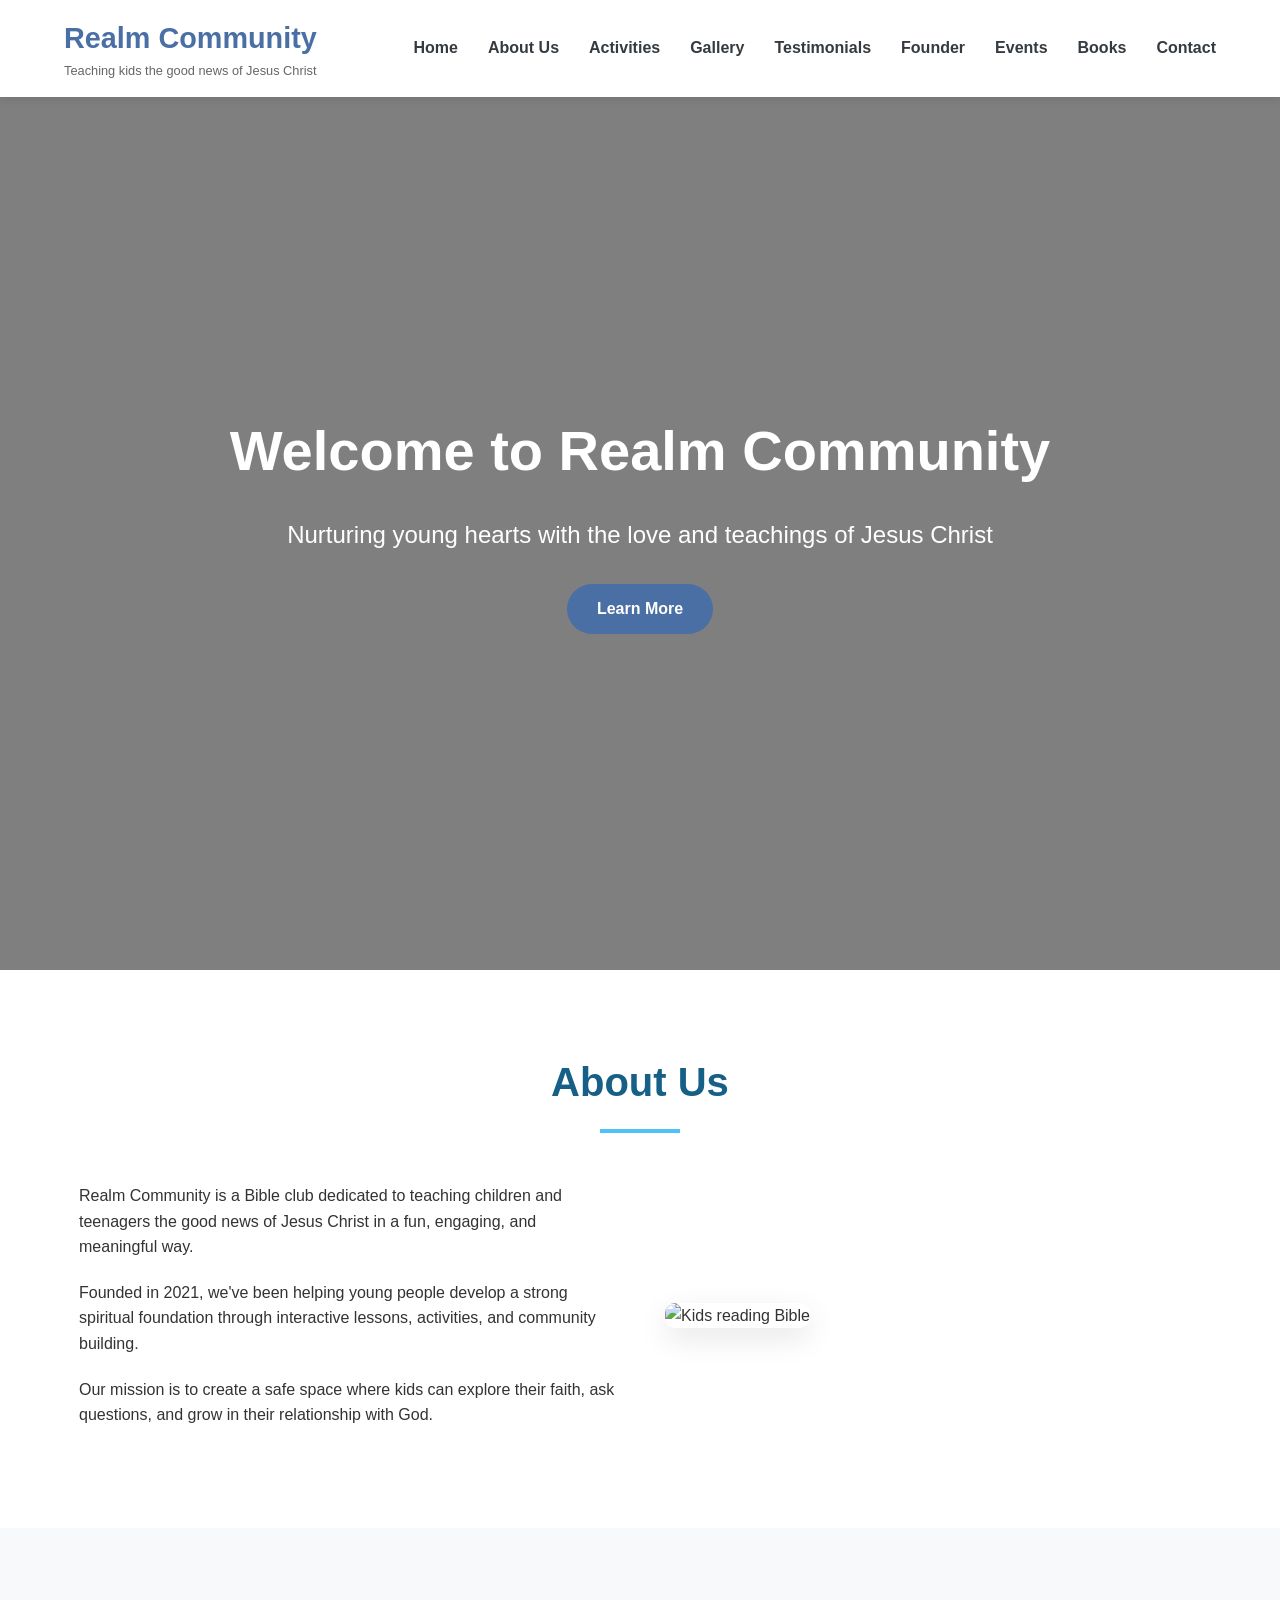
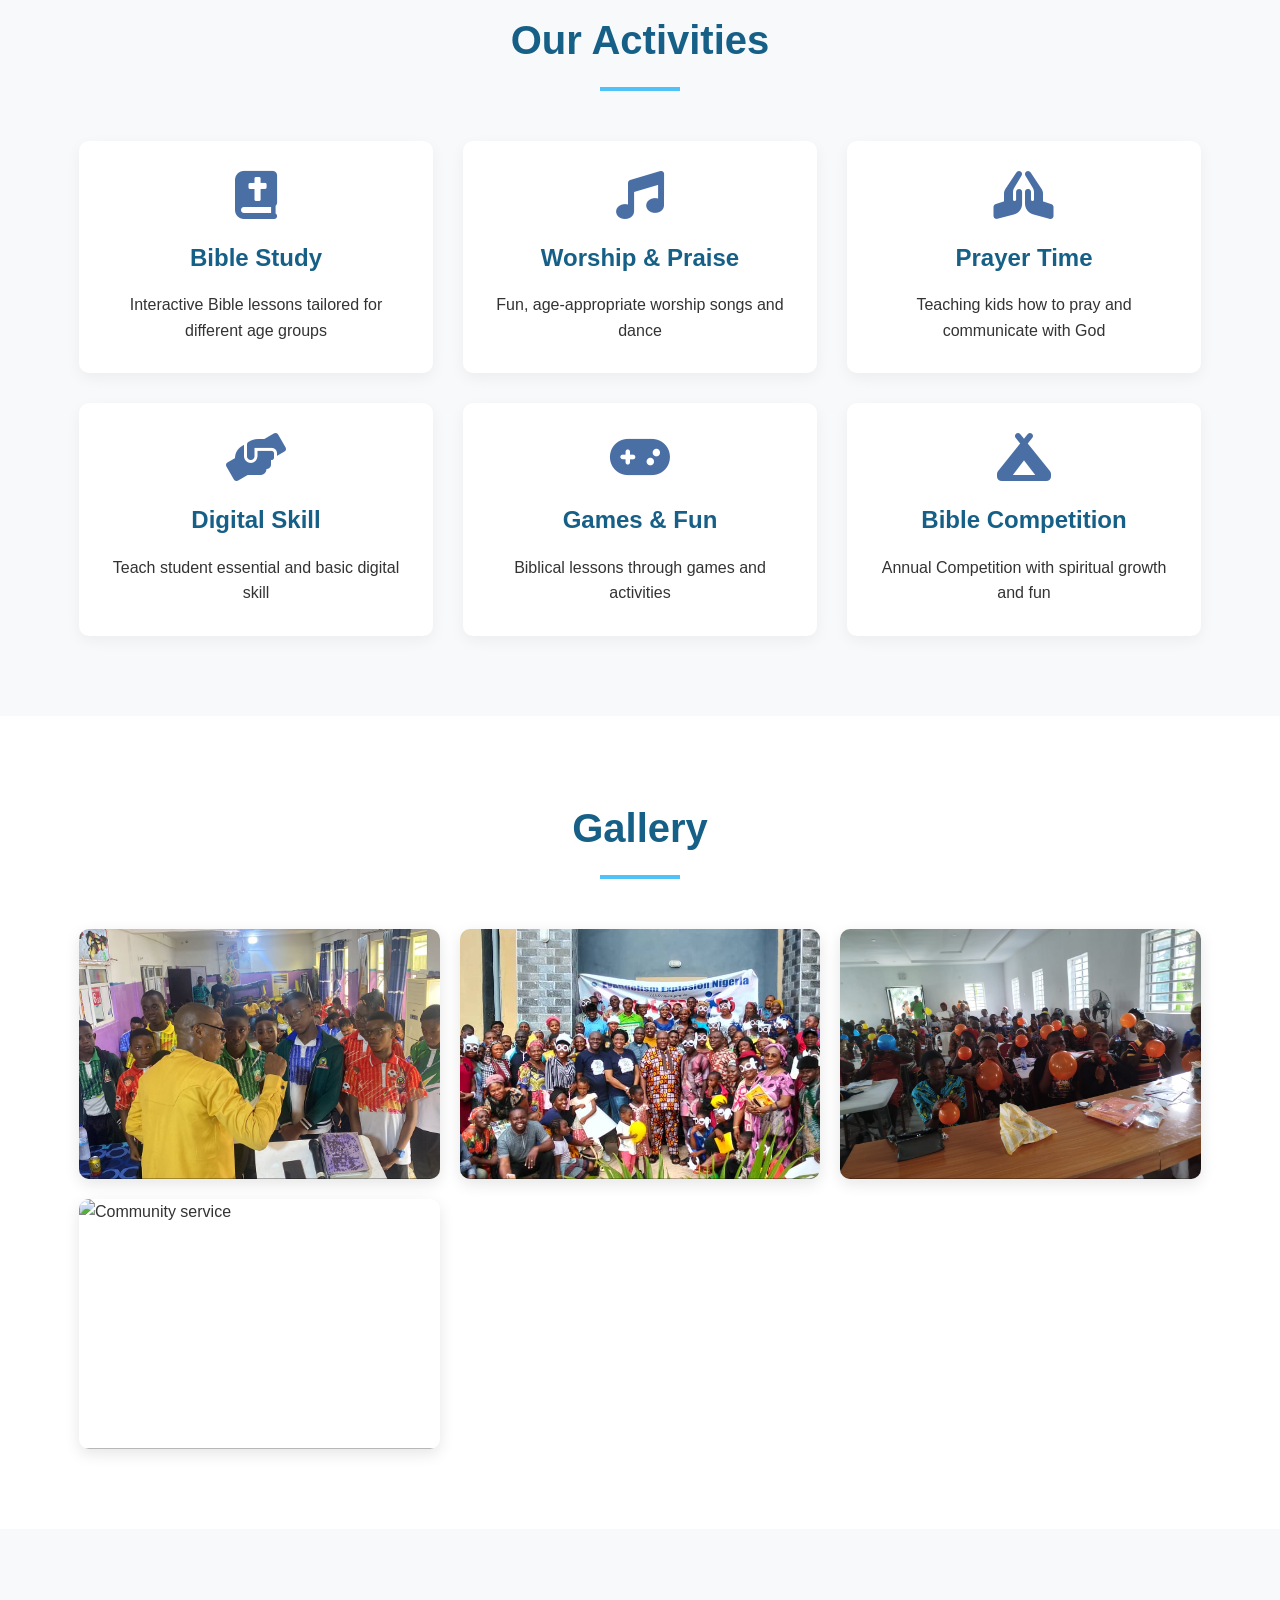
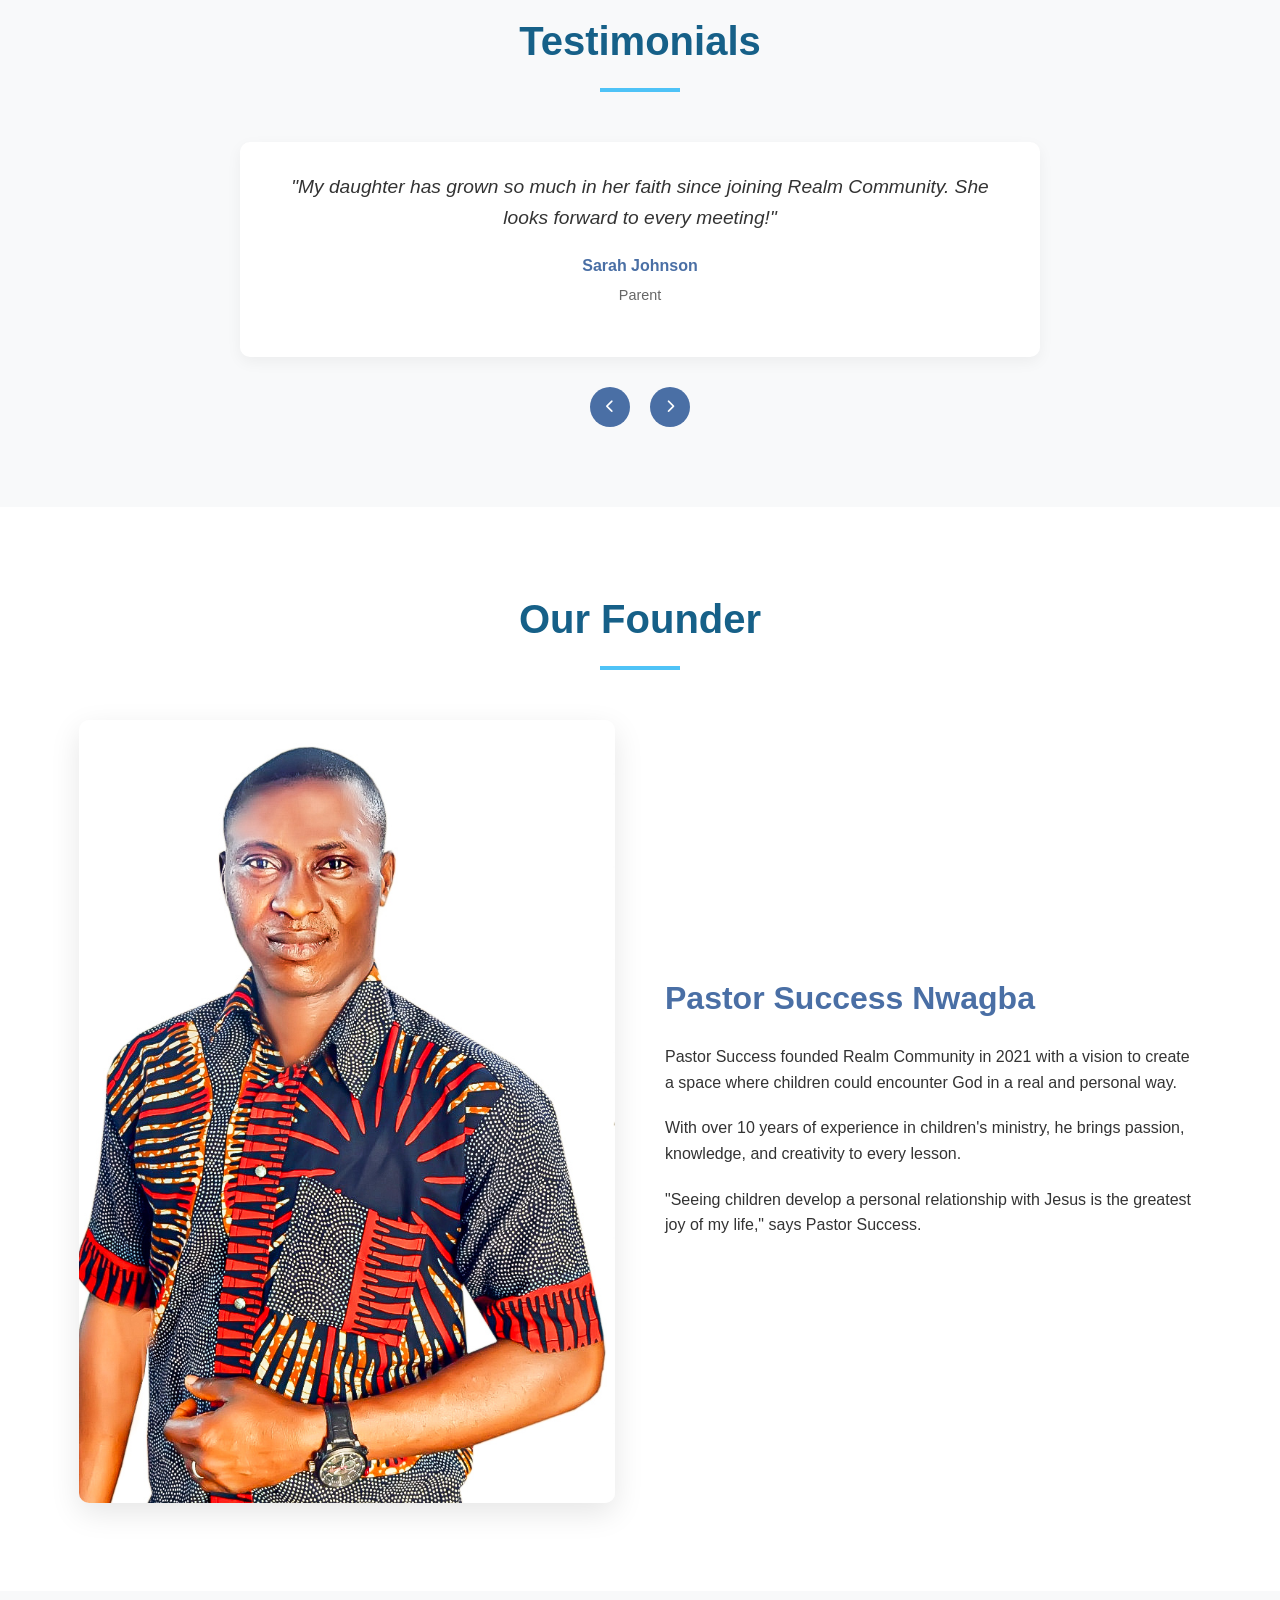
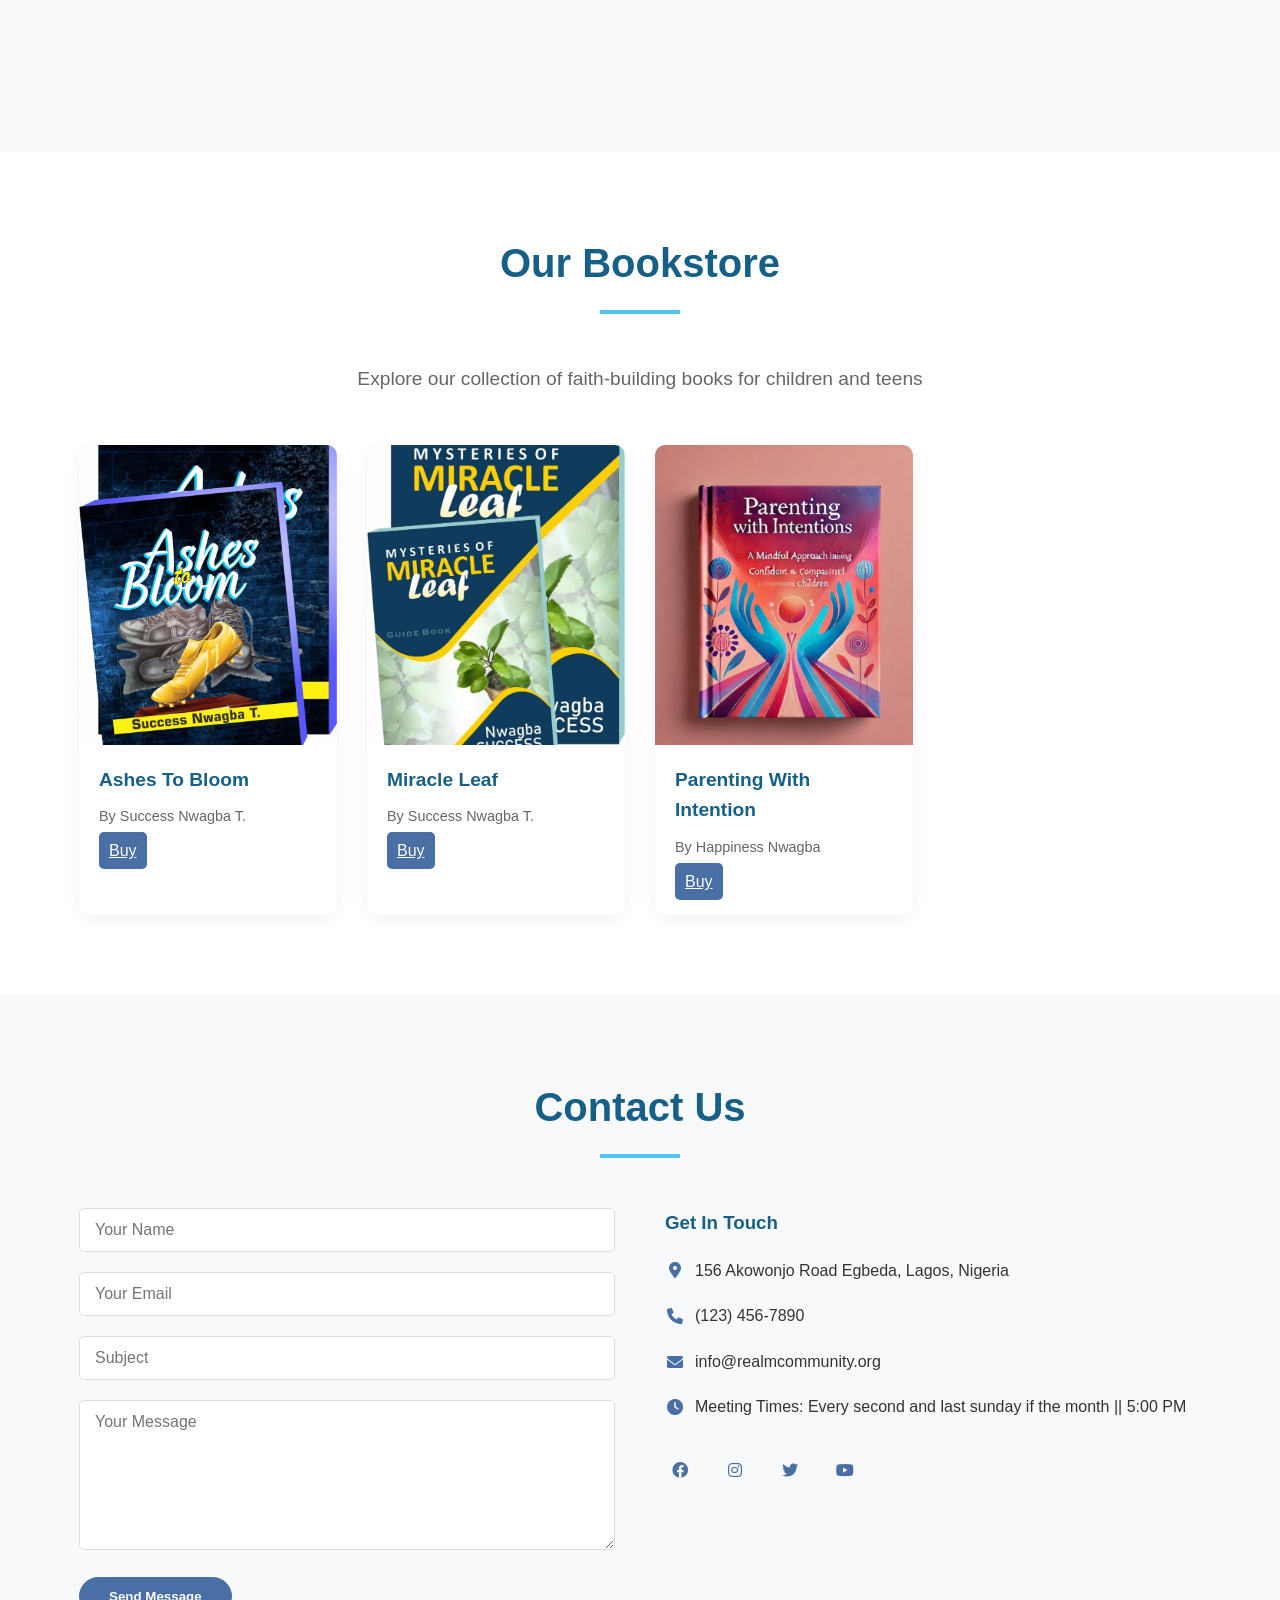
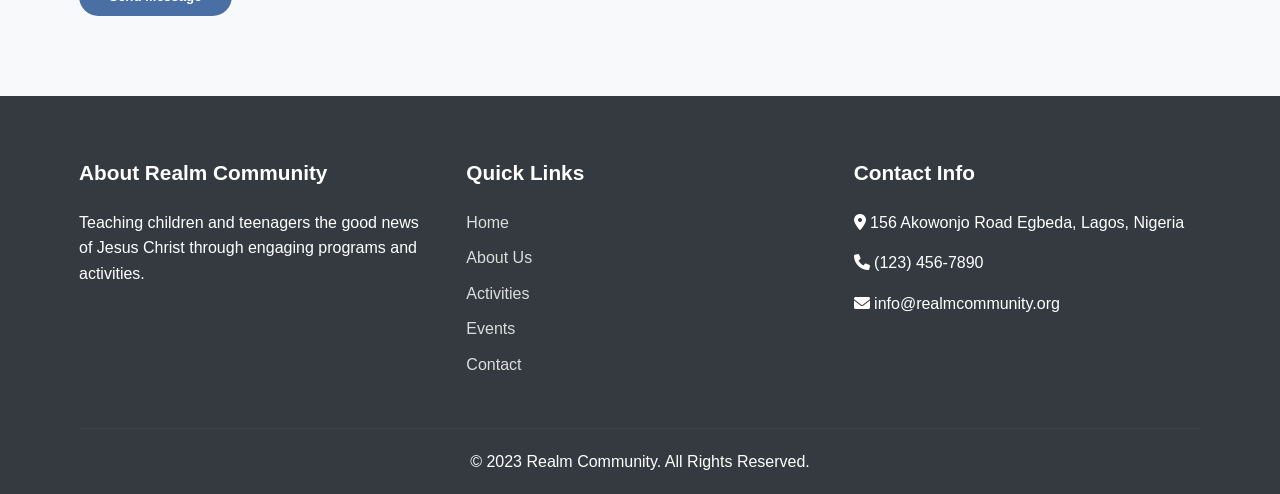
==== index.html @ 94ce96cc "Add files via upload" ====
<!DOCTYPE html>
<html lang="en">
<head>
    <meta charset="UTF-8">
    <meta name="viewport" content="width=device-width, initial-scale=1.0">
    <title>Realm Community - Bible Club for Kids & Teens</title>
    <link rel="stylesheet" href="https://cdnjs.cloudflare.com/ajax/libs/font-awesome/6.0.0-beta3/css/all.min.css">
    <link rel="stylesheet" href="styles.css">
    <link rel="stylesheet" href="https://cdn.jsdelivr.net/npm/flatpickr/dist/flatpickr.min.css">
</head>
<body>
    <!-- Header/Navigation -->
    <header>
        <div class="container">
            <div class="logo">
                <h1>Realm Community</h1>
                <p>Teaching kids the good news of Jesus Christ</p>
            </div>
            <nav>
                <ul>
                    <li><a href="#home">Home</a></li>
                    <li><a href="#about">About Us</a></li>
                    <li><a href="#activities">Activities</a></li>
                    <li><a href="#gallery">Gallery</a></li>
                    <li><a href="#testimonials">Testimonials</a></li>
                    <li><a href="#founder">Founder</a></li>
                    <li><a href="#events">Events</a></li>
                    <li><a href="#books">Books</a></li>
                    <li><a href="#contact">Contact</a></li>
                    <!--<li><a href="#" id="cart-icon"><i class="fas fa-shopping-cart"></i> <span id="cart-count">0</span></a></li>-->
                </ul>
            </nav>
            <div class="mobile-menu">
                <i class="fas fa-bars"></i>
            </div>
        </div>
    </header>

    <!-- Hero Section -->
    <section id="home" class="hero">
        <div class="hero-content">
            <h1>Welcome to Realm Community</h1>
            <p>Nurturing young hearts with the love and teachings of Jesus Christ</p>
            <a href="#about" class="btn">Learn More</a>
        </div>
    </section>

    <!-- About Us Section -->
    <section id="about" class="section">
        <div class="container">
            <h2>About Us</h2>
            <div class="about-content">
                <div class="about-text">
                    <p>Realm Community is a Bible club dedicated to teaching children and teenagers the good news of Jesus Christ in a fun, engaging, and meaningful way.</p>
                    <p>Founded in 2021, we've been helping young people develop a strong spiritual foundation through interactive lessons, activities, and community building.</p>
                    <p>Our mission is to create a safe space where kids can explore their faith, ask questions, and grow in their relationship with God.</p>
                </div>
                <div class="about-image">
                    <img src="https://images.unsplash.com/photo-1588072432836-e10032774350?ixlib=rb-1.2.1&auto=format&fit=crop&w=500&q=80" alt="Kids reading Bible">
                </div>
            </div>
        </div>
    </section>

    <!-- Activities Section -->
    <section id="activities" class="section bg-light">
        <div class="container">
            <h2>Our Activities</h2>
            <div class="activities-grid">
                <div class="activity-card">
                    <i class="fas fa-book-bible"></i>
                    <h3>Bible Study</h3>
                    <p>Interactive Bible lessons tailored for different age groups</p>
                </div>
                <div class="activity-card">
                    <i class="fas fa-music"></i>
                    <h3>Worship & Praise</h3>
                    <p>Fun, age-appropriate worship songs and dance</p>
                </div>
                <div class="activity-card">
                    <i class="fas fa-praying-hands"></i>
                    <h3>Prayer Time</h3>
                    <p>Teaching kids how to pray and communicate with God</p>
                </div>
                <div class="activity-card">
                    <i class="fas fa-hands-helping"></i>
                    <h3>Digital Skill</h3>
                    <p>Teach student essential and basic digital skill</p>
                </div>
                <div class="activity-card">
                    <i class="fas fa-gamepad"></i>
                    <h3>Games & Fun</h3>
                    <p>Biblical lessons through games and activities</p>
                </div>
                <div class="activity-card">
                    <i class="fas fa-campground"></i>
                    <h3>Bible Competition</h3>
                    <p>Annual Competition with spiritual growth and fun</p>
                </div>
            </div>
        </div>
    </section>

    <!-- Gallery Section -->
    <section id="gallery" class="section">
        <div class="container">
            <h2>Gallery</h2>
            <div class="gallery-grid">
                <div class="gallery-item">
                    <img src="inpic2.jpg" alt="Bible study session">
                    <div class="gallery-caption">Bible Study Session</div>
                </div>
                <div class="gallery-item">
                    <img src="outpic7.jpg" alt="Kids worship">
                    <div class="gallery-caption">Children Outreach</div>
                </div>
                <div class="gallery-item">
                    <img src="inpic5.jpg" alt="Prayer circle">
                    <div class="gallery-caption">Fun Gospel Illustration</div>
                </div>
                <div class="gallery-item">
                    <img src="fun glass2.jpg" alt="Community service">
                    <div class="gallery-caption">Art and Craft</div>
                </div>
              <!--  <div class="gallery-item">
                    <img src="https://images.unsplash.com/photo-1542623024-a797a755b8d0?ixlib=rb-1.2.1&auto=format&fit=crop&w=500&q=80" alt="Summer camp">
                    <div class="gallery-caption">Summer Camp</div>
                </div>
                <div class="gallery-item">
                    <img src="https://images.unsplash.com/photo-1549060279-7e168fcee0c2?ixlib=rb-1.2.1&auto=format&fit=crop&w=500&q=80" alt="Fun activities">
                    <div class="gallery-caption">Fun Activities</div>
                </div> -->
            </div>
        </div>
    </section>

    <!-- Testimonials Section -->
    <section id="testimonials" class="section bg-light">
        <div class="container">
            <h2>Testimonials</h2>
            <div class="testimonials-slider">
                <div class="testimonial active">
                    <p>"My daughter has grown so much in her faith since joining Realm Community. She looks forward to every meeting!"</p>
                    <div class="testimonial-author">
                        <h4>Sarah Johnson</h4>
                        <p>Parent</p>
                    </div>
                </div>
                <div class="testimonial">
                    <p>"I love coming to Realm because I learn about Jesus in a fun way and have made great friends."</p>
                    <div class="testimonial-author">
                        <h4>Michael, 10</h4>
                        <p>Club Member</p>
                    </div>
                </div>
                <div class="testimonial">
                    <p>"The transformation in my son's behavior and attitude since joining has been remarkable. Thank you!"</p>
                    <div class="testimonial-author">
                        <h4>David Thompson</h4>
                        <p>Parent</p>
                    </div>
                </div>
                <div class="testimonial">
                    <p>"I've learned so many Bible stories and now I can even tell them to my little sister!"</p>
                    <div class="testimonial-author">
                        <h4>Emily, 12</h4>
                        <p>Club Member</p>
                    </div>
                </div>
                <div class="slider-controls">
                    <button class="prev"><i class="fas fa-chevron-left"></i></button>
                    <button class="next"><i class="fas fa-chevron-right"></i></button>
                </div>
            </div>
        </div>
    </section>

    <!-- Founder Section -->
    <section id="founder" class="section">
        <div class="container">
            <h2>Our Founder</h2>
            <div class="founder-content">
                <div class="founder-image">
                    <img src="daddy.jpg" alt="Founder">
                </div>
                <div class="founder-text">
                    <h3>Pastor Success Nwagba</h3>
                    <p>Pastor Success founded Realm Community in 2021 with a vision to create a space where children could encounter God in a real and personal way.</p>
                    <p>With over 10 years of experience in children's ministry, he brings passion, knowledge, and creativity to every lesson.</p>
                    <p>"Seeing children develop a personal relationship with Jesus is the greatest joy of my life," says Pastor Success.</p>
                </div>
            </div>
        </div>
    </section>

<!-- Events Calendar Section -->
    <section id="events" class="section bg-light">
        <div class="container">
           <!-- <h2>Upcoming Events</h2>-->
            <div class="events-content">
                <div class="calendar-container">
                    <div id="calendar"></div>
                </div>
                <div class="events-list">
                 <!--   <h3>This Month's Events</h3>-->
                    <ul id="events-display">
                        <!-- Events will be populated by JavaScript -->
                   </ul>
                </div>
            </div>
        </div>
    </section>

    <!-- Books Section -->
    <section id="books" class="section">
        <div class="container">
            <h2>Our Bookstore</h2>
            <p class="section-subtitle">Explore our collection of faith-building books for children and teens</p>
            <div class="books-grid">
                <!-- Books will be populated by JavaScript -->
            </div>
        </div>
    </section>

    <!-- Contact Section -->
    <section id="contact" class="section bg-light">
        <div class="container">
            <h2>Contact Us</h2>
            <div class="contact-content">
                <div class="contact-form">
                    <form id="contactForm" action="https://formsubmit.co/miyouthrealm2021@gmail.com" method="POST">
                        <input type="hidden" name="_subject" value="New message from Realm Community website">
                        <input type="hidden" name="_next" value="https://yourwebsite.com/thank-you.html">
                        <div class="form-group">
                            <input type="text" name="name" placeholder="Your Name" required>
                        </div>
                        <div class="form-group">
                            <input type="email" name="email" placeholder="Your Email" required>
                        </div>
                        <div class="form-group">
                            <input type="text" name="subject" placeholder="Subject">
                        </div>
                        <div class="form-group">
                            <textarea name="message" placeholder="Your Message" required></textarea>
                        </div>
                        <button type="submit" class="btn">Send Message</button>
                    </form>
                </div>
                <div class="contact-info">
                    <h3>Get In Touch</h3>
                    <p><i class="fas fa-map-marker-alt"></i> 156 Akowonjo Road Egbeda, Lagos, Nigeria</p>
                    <p><i class="fas fa-phone"></i> (123) 456-7890</p>
                    <p><i class="fas fa-envelope"></i> info@realmcommunity.org</p>
                    <p><i class="fas fa-clock"></i> Meeting Times: Every second and last sunday if the month || 5:00 PM</p>
                    <div class="social-links">
                        <a href="#"><i class="fab fa-facebook"></i></a>
                        <a href="#"><i class="fab fa-instagram"></i></a>
                        <a href="#"><i class="fab fa-twitter"></i></a>
                        <a href="#"><i class="fab fa-youtube"></i></a>
                    </div>
                </div>
            </div>
        </div>
    </section>

    <!-- Shopping Cart Modal -->
    <div id="cart-modal" class="modal">
        <div class="modal-content">
            <span class="close">&times;</span>
            <h2>Your Cart</h2>
            <div class="cart-items" id="cart-items">
                <!-- Cart items will be populated by JavaScript -->
            </div>
            <div class="cart-total">
                <h3>Total: $<span id="cart-total">0.00</span></h3>
            </div>
            <button id="checkout-btn" class="btn">Proceed to Checkout</button>
        </div>
    </div>

    <!-- Checkout Modal -->
    <div id="checkout-modal" class="modal">
        <div class="modal-content">
            <span class="close">&times;</span>
            <h2>Checkout</h2>
            <form id="checkout-form">
                <div class="form-group">
                    <input type="text" id="checkout-name" placeholder="Full Name" required>
                </div>
                <div class="form-group">
                    <input type="email" id="checkout-email" placeholder="Email" required>
                </div>
                <div class="form-group">
                    <input type="tel" id="checkout-phone" placeholder="Phone Number" required>
                </div>
                <div class="form-group">
                    <textarea id="checkout-address" placeholder="Shipping Address" required></textarea>
                </div>
                <div class="form-group">
                    <label for="checkout-payment">Payment Method</label>
                    <select id="checkout-payment" required>
                        <option value="">Select Payment Method</option>
                        <option value="credit">Credit Card</option>
                        <option value="paypal">PayPal</option>
                        <option value="bank">Bank Transfer</option>
                    </select>
                </div>
                <div id="credit-card-info" class="payment-info">
                    <div class="form-group">
                        <input type="text" id="card-number" placeholder="Card Number">
                    </div>
                    <div class="form-group">
                        <input type="text" id="card-expiry" placeholder="MM/YY">
                    </div>
                    <div class="form-group">
                        <input type="text" id="card-cvv" placeholder="CVV">
                    </div>
                </div>
                <div class="order-summary">
                    <h3>Order Summary</h3>
                    <div id="checkout-summary">
                        <!-- Order summary will be populated by JavaScript -->
                    </div>
                    <div class="order-total">
                        <h4>Total: $<span id="checkout-total">0.00</span></h4>
                    </div>
                </div>
                <button type="submit" class="btn">Complete Purchase</button>
            </form>
        </div>
    </div>

    <!-- Footer -->
    <footer>
        <div class="container">
            <div class="footer-content">
                <div class="footer-section">
                    <h3>About Realm Community</h3>
                    <p>Teaching children and teenagers the good news of Jesus Christ through engaging programs and activities.</p>
                </div>
                <div class="footer-section">
                    <h3>Quick Links</h3>
                    <ul>
                        <li><a href="#home">Home</a></li>
                        <li><a href="#about">About Us</a></li>
                        <li><a href="#activities">Activities</a></li>
                        <li><a href="#events">Events</a></li>
                        <li><a href="#contact">Contact</a></li>
                    </ul>
                </div>
                <div class="footer-section">
                    <h3>Contact Info</h3>
                    <p><i class="fas fa-map-marker-alt"></i> 156 Akowonjo Road Egbeda, Lagos, Nigeria</p>
                    <p><i class="fas fa-phone"></i> (123) 456-7890</p>
                    <p><i class="fas fa-envelope"></i> info@realmcommunity.org</p>
                </div>
            </div>
            <div class="footer-bottom">
                <p>&copy; 2023 Realm Community. All Rights Reserved.</p>
            </div>
        </div>
    </footer>

    <script src="https://cdn.jsdelivr.net/npm/flatpickr"></script>
    <script src="script.js"></script>
</body>
</html>
---- styles.css ----
/* Global Styles */
:root {
    --primary-color: #4a6fa5;
    --secondary-color: #166088;
    --accent-color: #4fc3f7;
    --light-color: #f8f9fa;
    --dark-color: #343a40;
    --success-color: #28a745;
    --warning-color: #ffc107;
    --danger-color: #dc3545;
    --font-primary: 'Segoe UI', Tahoma, Geneva, Verdana, sans-serif;
}

* {
    margin: 0;
    padding: 0;
    box-sizing: border-box;
}

body {
    font-family: var(--font-primary);
    line-height: 1.6;
    color: #333;
    overflow-x: hidden;
}

.container {
    width: 90%;
    max-width: 1200px;
    margin: 0 auto;
    padding: 0 15px;
}

section {
    padding: 80px 0;
}

.section {
    padding: 80px 0;
}

.bg-light {
    background-color: var(--light-color);
}

h1, h2, h3, h4, h5, h6 {
    margin-bottom: 20px;
    color: var(--secondary-color);
    font-weight: 700;
}

h2 {
    font-size: 2.5rem;
    text-align: center;
    margin-bottom: 50px;
    position: relative;
}

h2::after {
    content: '';
    display: block;
    width: 80px;
    height: 4px;
    background-color: var(--accent-color);
    margin: 15px auto;
}

.section-subtitle {
    text-align: center;
    margin-bottom: 50px;
    font-size: 1.2rem;
    color: #666;
}

.btn {
    display: inline-block;
    background-color: var(--primary-color);
    color: white;
    padding: 12px 30px;
    border-radius: 30px;
    text-decoration: none;
    font-weight: 600;
    transition: all 0.3s ease;
    border: none;
    cursor: pointer;
}

.btn:hover {
    background-color: var(--secondary-color);
    transform: translateY(-3px);
    box-shadow: 0 5px 15px rgba(0, 0, 0, 0.1);
}

/* Header Styles */
header {
    background-color: white;
    box-shadow: 0 2px 10px rgba(0, 0, 0, 0.1);
    position: fixed;
    width: 100%;
    top: 0;
    z-index: 1000;
    transition: all 0.3s ease;
}

header .container {
    display: flex;
    justify-content: space-between;
    align-items: center;
    padding: 15px 0;
}

.logo h1 {
    margin: 0;
    font-size: 1.8rem;
    color: var(--primary-color);
}

.logo p {
    margin: 0;
    font-size: 0.8rem;
    color: #666;
}

nav ul {
    display: flex;
    list-style: none;
}

nav ul li {
    margin-left: 30px;
}

nav ul li a {
    text-decoration: none;
    color: var(--dark-color);
    font-weight: 600;
    transition: color 0.3s ease;
    position: relative;
}

nav ul li a:hover {
    color: var(--primary-color);
}

nav ul li a::after {
    content: '';
    position: absolute;
    width: 0;
    height: 2px;
    background-color: var(--primary-color);
    bottom: -5px;
    left: 0;
    transition: width 0.3s ease;
}

nav ul li a:hover::after {
    width: 100%;
}

#cart-icon {
    display: flex;
    align-items: center;
}

#cart-count {
    background-color: var(--primary-color);
    color: white;
    border-radius: 50%;
    width: 20px;
    height: 20px;
    display: flex;
    justify-content: center;
    align-items: center;
    font-size: 0.7rem;
    margin-left: 5px;
}

.mobile-menu {
    display: none;
    font-size: 1.5rem;
    cursor: pointer;
}

/* Hero Section */
.hero {
    height: 100vh;
    background: linear-gradient(rgba(0, 0, 0, 0.5), rgba(0, 0, 0, 0.5)), url('https://images.unsplash.com/photo-1544717305-2782549b5136?ixlib=rb-1.2.1&auto=format&fit=crop&w=1350&q=80') no-repeat center center/cover;
    color: white;
    display: flex;
    align-items: center;
    text-align: center;
    margin-top: 70px;
}

.hero-content {
    width: 100%;
}

.hero h1 {
    font-size: 3.5rem;
    margin-bottom: 20px;
    color: white;
    animation: fadeInDown 1s ease;
}

.hero p {
    font-size: 1.5rem;
    margin-bottom: 30px;
    animation: fadeInUp 1s ease;
    animation-delay: 0.3s;
    opacity: 0;
    animation-fill-mode: forwards;
}

.hero .btn {
    animation: fadeIn 1s ease;
    animation-delay: 0.6s;
    opacity: 0;
    animation-fill-mode: forwards;
}

/* About Section */
.about-content {
    display: flex;
    align-items: center;
    gap: 50px;
}

.about-text {
    flex: 1;
}

.about-text p {
    margin-bottom: 20px;
}

.about-image {
    flex: 1;
}

.about-image img {
    width: 100%;
    border-radius: 10px;
    box-shadow: 0 10px 30px rgba(0, 0, 0, 0.1);
}

/* Activities Section */
.activities-grid {
    display: grid;
    grid-template-columns: repeat(auto-fit, minmax(300px, 1fr));
    gap: 30px;
}

.activity-card {
    background-color: white;
    padding: 30px;
    border-radius: 10px;
    text-align: center;
    box-shadow: 0 5px 15px rgba(0, 0, 0, 0.05);
    transition: transform 0.3s ease, box-shadow 0.3s ease;
}

.activity-card:hover {
    transform: translateY(-10px);
    box-shadow: 0 15px 30px rgba(0, 0, 0, 0.1);
}

.activity-card i {
    font-size: 3rem;
    color: var(--primary-color);
    margin-bottom: 20px;
}

.activity-card h3 {
    font-size: 1.5rem;
    margin-bottom: 15px;
}

/* Gallery Section */
.gallery-grid {
    display: grid;
    grid-template-columns: repeat(auto-fit, minmax(300px, 1fr));
    gap: 20px;
}

.gallery-item {
    position: relative;
    overflow: hidden;
    border-radius: 10px;
    box-shadow: 0 5px 15px rgba(0, 0, 0, 0.1);
    height: 250px;
}

.gallery-item img {
    width: 100%;
    height: 100%;
    object-fit: cover;
    transition: transform 0.5s ease;
}

.gallery-item:hover img {
    transform: scale(1.1);
}

.gallery-caption {
    position: absolute;
    bottom: 0;
    left: 0;
    right: 0;
    background-color: rgba(0, 0, 0, 0.7);
    color: white;
    padding: 15px;
    transform: translateY(100%);
    transition: transform 0.3s ease;
}

.gallery-item:hover .gallery-caption {
    transform: translateY(0);
}

/* Testimonials Section */
.testimonials-slider {
    position: relative;
    max-width: 800px;
    margin: 0 auto;
}

.testimonial {
    background-color: white;
    padding: 30px;
    border-radius: 10px;
    box-shadow: 0 5px 15px rgba(0, 0, 0, 0.05);
    text-align: center;
    display: none;
}

.testimonial.active {
    display: block;
    animation: fadeIn 0.5s ease;
}

.testimonial p {
    font-size: 1.2rem;
    font-style: italic;
    margin-bottom: 20px;
}

.testimonial-author h4 {
    color: var(--primary-color);
    margin-bottom: 5px;
}

.testimonial-author p {
    font-size: 0.9rem;
    color: #666;
    font-style: normal;
}

.slider-controls {
    display: flex;
    justify-content: center;
    margin-top: 30px;
    gap: 20px;
}

.slider-controls button {
    background-color: var(--primary-color);
    color: white;
    border: none;
    width: 40px;
    height: 40px;
    border-radius: 50%;
    cursor: pointer;
    transition: background-color 0.3s ease;
}

.slider-controls button:hover {
    background-color: var(--secondary-color);
}

/* Founder Section */
.founder-content {
    display: flex;
    align-items: center;
    gap: 50px;
}

.founder-image {
    flex: 1;
}

.founder-image img {
    width: 100%;
    border-radius: 10px;
    box-shadow: 0 10px 30px rgba(0, 0, 0, 0.1);
}

.founder-text {
    flex: 1;
}

.founder-text h3 {
    font-size: 2rem;
    color: var(--primary-color);
}

.founder-text p {
    margin-bottom: 20px;
}

/* Events Section */
.events-content {
    display: flex;
    gap: 50px;
}

.calendar-container {
    flex: 1;
}

.events-list {
    flex: 1;
}

.events-list h3 {
    font-size: 1.5rem;
    margin-bottom: 20px;
    color: var(--primary-color);
}

.events-list ul {
    list-style: none;
}

.events-list li {
    padding: 15px;
    margin-bottom: 15px;
    background-color: white;
    border-radius: 5px;
    box-shadow: 0 3px 10px rgba(0, 0, 0, 0.05);
    border-left: 4px solid var(--primary-color);
}

/* Books Section */
.books-grid {
    display: grid;
    grid-template-columns: repeat(auto-fill, minmax(250px, 1fr));
    gap: 30px;
}

.book-card {
    background-color: white;
    border-radius: 10px;
    overflow: hidden;
    box-shadow: 0 5px 15px rgba(0, 0, 0, 0.05);
    transition: transform 0.3s ease, box-shadow 0.3s ease;
}

.book-card:hover {
    transform: translateY(-10px);
    box-shadow: 0 15px 30px rgba(0, 0, 0, 0.1);
}

.book-image {
    height: 300px;
    overflow: hidden;
}

.book-image img {
    width: 100%;
    height: 100%;
    object-fit: cover;
    transition: transform 0.5s ease;
}

.book-card:hover .book-image img {
    transform: scale(1.05);
}

.book-info {
    padding: 20px;
}

.book-info h3 {
    font-size: 1.2rem;
    margin-bottom: 10px;
}

.book-info .author {
    color: #666;
    font-size: 0.9rem;
    margin-bottom: 10px;
}

.book-info .price {
    font-weight: bold;
    color: var(--primary-color);
    font-size: 1.2rem;
    margin-bottom: 15px;
}

.add-to-cart {
    width: 100%;
    padding: 10px;
    background-color: var(--primary-color);
    color: white;
    border: none;
    border-radius: 5px;
    cursor: pointer;
    transition: background-color 0.3s ease;
}

.add-to-cart:hover {
    background-color: var(--secondary-color);
}

/* Contact Section */
.contact-content {
    display: flex;
    gap: 50px;
}

.contact-form {
    flex: 1;
}

.contact-info {
    flex: 1;
}

.form-group {
    margin-bottom: 20px;
}

.form-group input,
.form-group textarea,
.form-group select {
    width: 100%;
    padding: 12px 15px;
    border: 1px solid #ddd;
    border-radius: 5px;
    font-family: inherit;
    font-size: 1rem;
    transition: border-color 0.3s ease;
}

.form-group input:focus,
.form-group textarea:focus,
.form-group select:focus {
    outline: none;
    border-color: var(--primary-color);
}

.form-group textarea {
    min-height: 150px;
    resize: vertical;
}

.contact-info p {
    margin-bottom: 20px;
    display: flex;
    align-items: center;
}

.contact-info i {
    margin-right: 10px;
    color: var(--primary-color);
    width: 20px;
    text-align: center;
}

.social-links {
    display: flex;
    gap: 15px;
    margin-top: 30px;
}

.social-links a {
    display: flex;
    align-items: center;
    justify-content: center;
    width: 40px;
    height: 40px;
    /*background-color: var(--primary-color);*/
    color: white;
    border-radius: 50%;
    transition: background-color 0.3s ease, transform 0.3s ease;
}

.social-links a:hover {
    background-color: var(--secondary-color);
    transform: translateY(-3px);
}

/* Modal Styles */
.modal {
    display: none;
    position: fixed;
    z-index: 2000;
    left: 0;
    top: 0;
    width: 100%;
    height: 100%;
    background-color: rgba(0, 0, 0, 0.5);
    overflow: auto;
}

.modal-content {
    background-color: white;
    margin: 5% auto;
    padding: 30px;
    border-radius: 10px;
    width: 90%;
    max-width: 800px;
    box-shadow: 0 5px 30px rgba(0, 0, 0, 0.3);
    position: relative;
    animation: modalFadeIn 0.3s ease;
}

.close {
    position: absolute;
    top: 15px;
    right: 20px;
    font-size: 1.5rem;
    color: #aaa;
    cursor: pointer;
    transition: color 0.3s ease;
}

.close:hover {
    color: var(--dark-color);
}

.cart-items {
    margin-bottom: 30px;
    max-height: 400px;
    overflow-y: auto;
}

.cart-item {
    display: flex;
    justify-content: space-between;
    align-items: center;
    padding: 15px 0;
    border-bottom: 1px solid #eee;
}

.cart-item:last-child {
    border-bottom: none;
}

.cart-item-info {
    display: flex;
    align-items: center;
    gap: 15px;
}

.cart-item-image {
    width: 60px;
    height: 80px;
    overflow: hidden;
    border-radius: 5px;
}

.cart-item-image img {
    width: 100%;
    height: 100%;
    object-fit: cover;
}

.cart-item-details h4 {
    margin-bottom: 5px;
}

.cart-item-details p {
    color: #666;
    font-size: 0.9rem;
}

.cart-item-price {
    font-weight: bold;
    color: var(--primary-color);
}

.cart-item-quantity {
    display: flex;
    align-items: center;
    gap: 10px;
}

.cart-item-quantity button {
    width: 25px;
    height: 25px;
    border: none;
    background-color: #f0f0f0;
    border-radius: 3px;
    cursor: pointer;
    transition: background-color 0.3s ease;
}

.cart-item-quantity button:hover {
    background-color: #ddd;
}

.cart-item-quantity span {
    min-width: 20px;
    text-align: center;
}

.remove-item {
    color: var(--danger-color);
    cursor: pointer;
    transition: color 0.3s ease;
}

.remove-item:hover {
    color: #a71d2a;
}

.cart-total {
    text-align: right;
    padding: 20px 0;
    border-top: 1px solid #eee;
    margin-top: 20px;
}

.payment-info {
    display: none;
    margin-top: 20px;
    padding: 20px;
    background-color: #f9f9f9;
    border-radius: 5px;
}

.order-summary {
    margin-top: 30px;
    padding: 20px;
    background-color: #f9f9f9;
    border-radius: 5px;
}

.order-summary h3 {
    margin-bottom: 15px;
    color: var(--primary-color);
}

.order-item {
    display: flex;
    justify-content: space-between;
    margin-bottom: 10px;
}

.order-total {
    margin-top: 15px;
    padding-top: 15px;
    border-top: 1px solid #ddd;
    text-align: right;
}

/* Footer Styles */
footer {
    background-color: var(--dark-color);
    color: white;
    padding: 60px 0 20px;
}

.footer-content {
    display: grid;
    grid-template-columns: repeat(auto-fit, minmax(250px, 1fr));
    gap: 40px;
    margin-bottom: 40px;
}

.footer-section h3 {
    color: white;
    margin-bottom: 20px;
    font-size: 1.3rem;
}

.footer-section p {
    margin-bottom: 15px;
}

.footer-section ul {
    list-style: none;
}

.footer-section ul li {
    margin-bottom: 10px;
}

.footer-section ul li a {
    color: #ddd;
    text-decoration: none;
    transition: color 0.3s ease;
}

.footer-section ul li a:hover {
    color: var(--accent-color);
}

.footer-bottom {
    text-align: center;
    padding-top: 20px;
    border-top: 1px solid #444;
}

/* Animations */
@keyframes fadeIn {
    from {
        opacity: 0;
    }
    to {
        opacity: 1;
    }
}

@keyframes fadeInDown {
    from {
        opacity: 0;
        transform: translateY(-20px);
    }
    to {
        opacity: 1;
        transform: translateY(0);
    }
}

@keyframes fadeInUp {
    from {
        opacity: 0;
        transform: translateY(20px);
    }
    to {
        opacity: 1;
        transform: translateY(0);
    }
}

@keyframes modalFadeIn {
    from {
        opacity: 0;
        transform: translateY(-50px);
    }
    to {
        opacity: 1;
        transform: translateY(0);
    }
}

/* Responsive Styles */
@media (max-width: 992px) {
    .about-content,
    .founder-content,
    .events-content,
    .contact-content {
        flex-direction: column;
    }
    
    .about-image,
    .founder-image,
    .calendar-container,
    .events-list,
    .contact-form,
    .contact-info {
        width: 100%;
    }
    
    section {
        padding: 60px 0;
    }
}

@media (max-width: 768px) {
    nav ul {
        display: none;
        position: absolute;
        top: 100%;
        left: 0;
        right: 0;
        background-color: white;
        flex-direction: column;
        padding: 20px;
        box-shadow: 0 5px 10px rgba(0, 0, 0, 0.1);
    }
    
    nav ul.show {
        display: flex;
    }
    
    nav ul li {
        margin: 10px 0;
    }
    
    .mobile-menu {
        display: block;
    }
    
    .hero h1 {
        font-size: 2.5rem;
    }
    
    .hero p {
        font-size: 1.2rem;
    }
    
    h2 {
        font-size: 2rem;
    }
}

@media (max-width: 576px) {
    .hero h1 {
        font-size: 2rem;
    }
    
    .hero p {
        font-size: 1rem;
    }
    
    .modal-content {
        width: 95%;
        padding: 20px;
    }
}
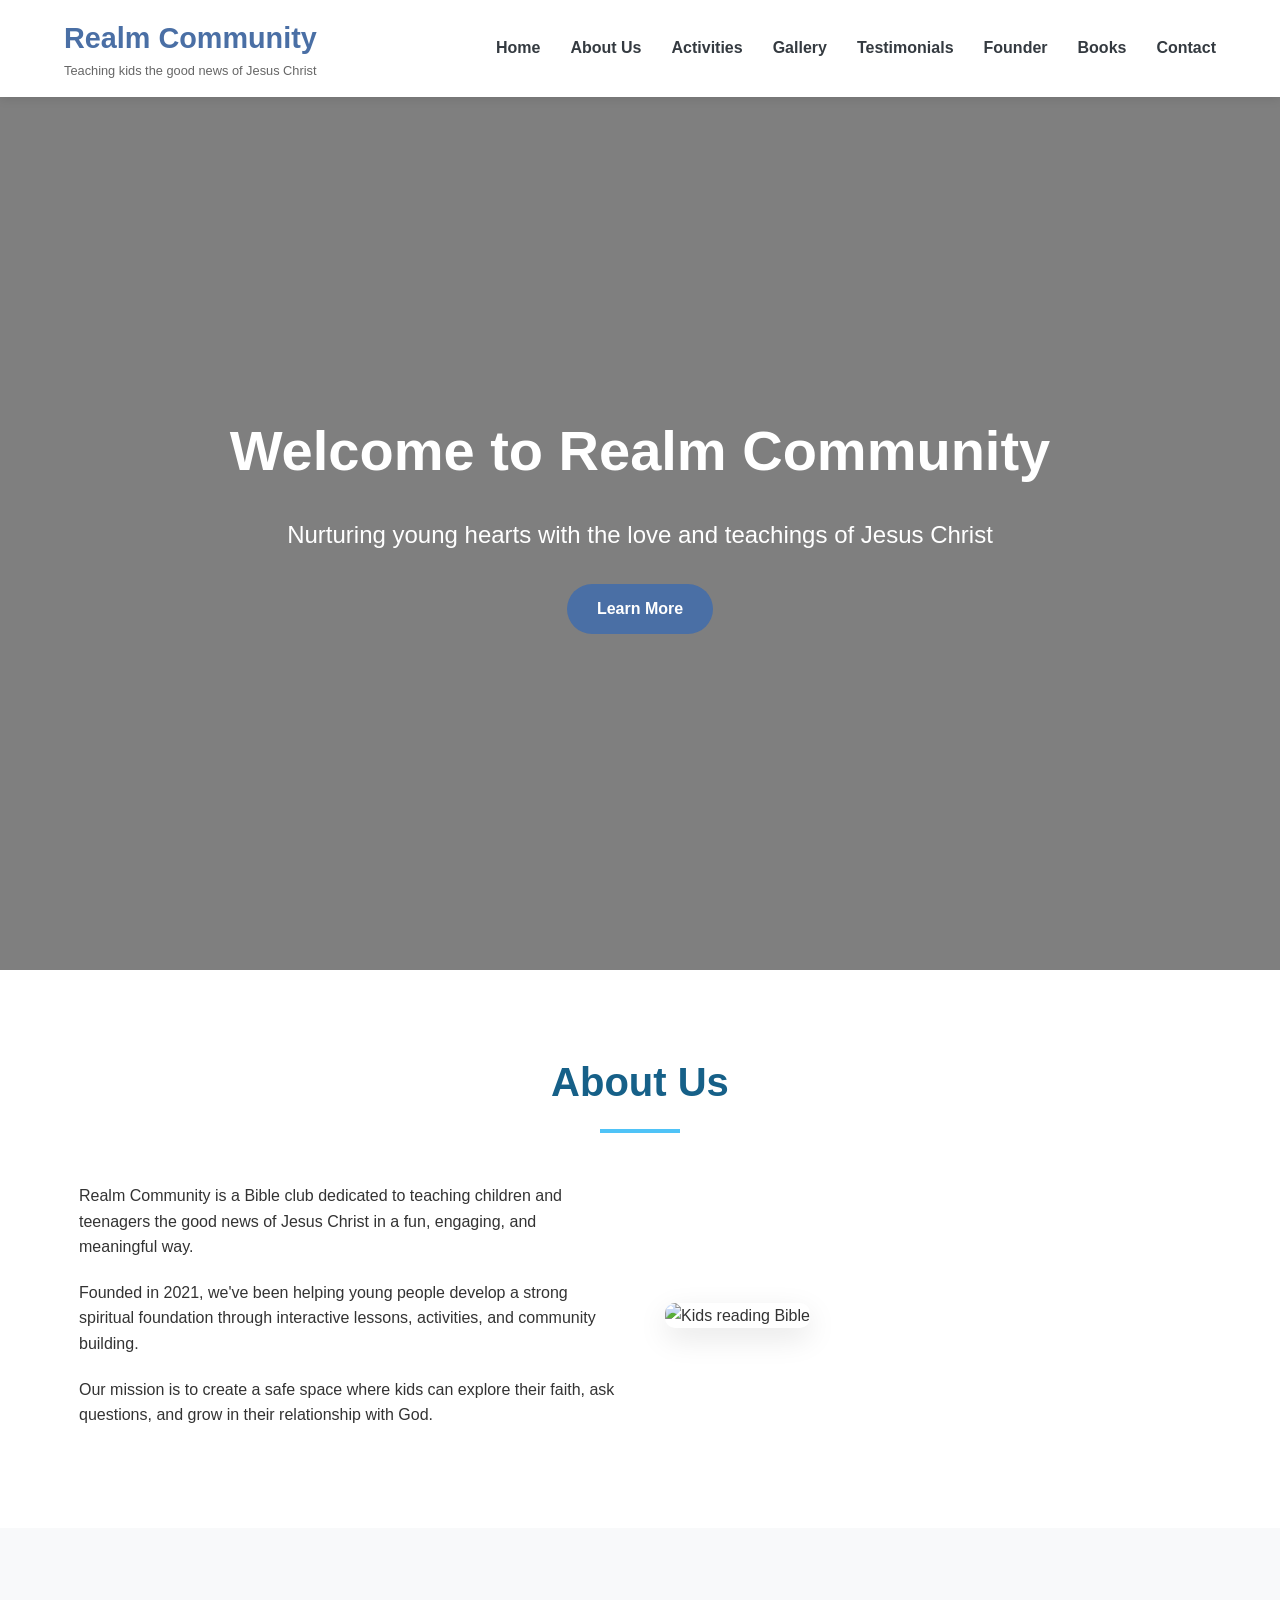
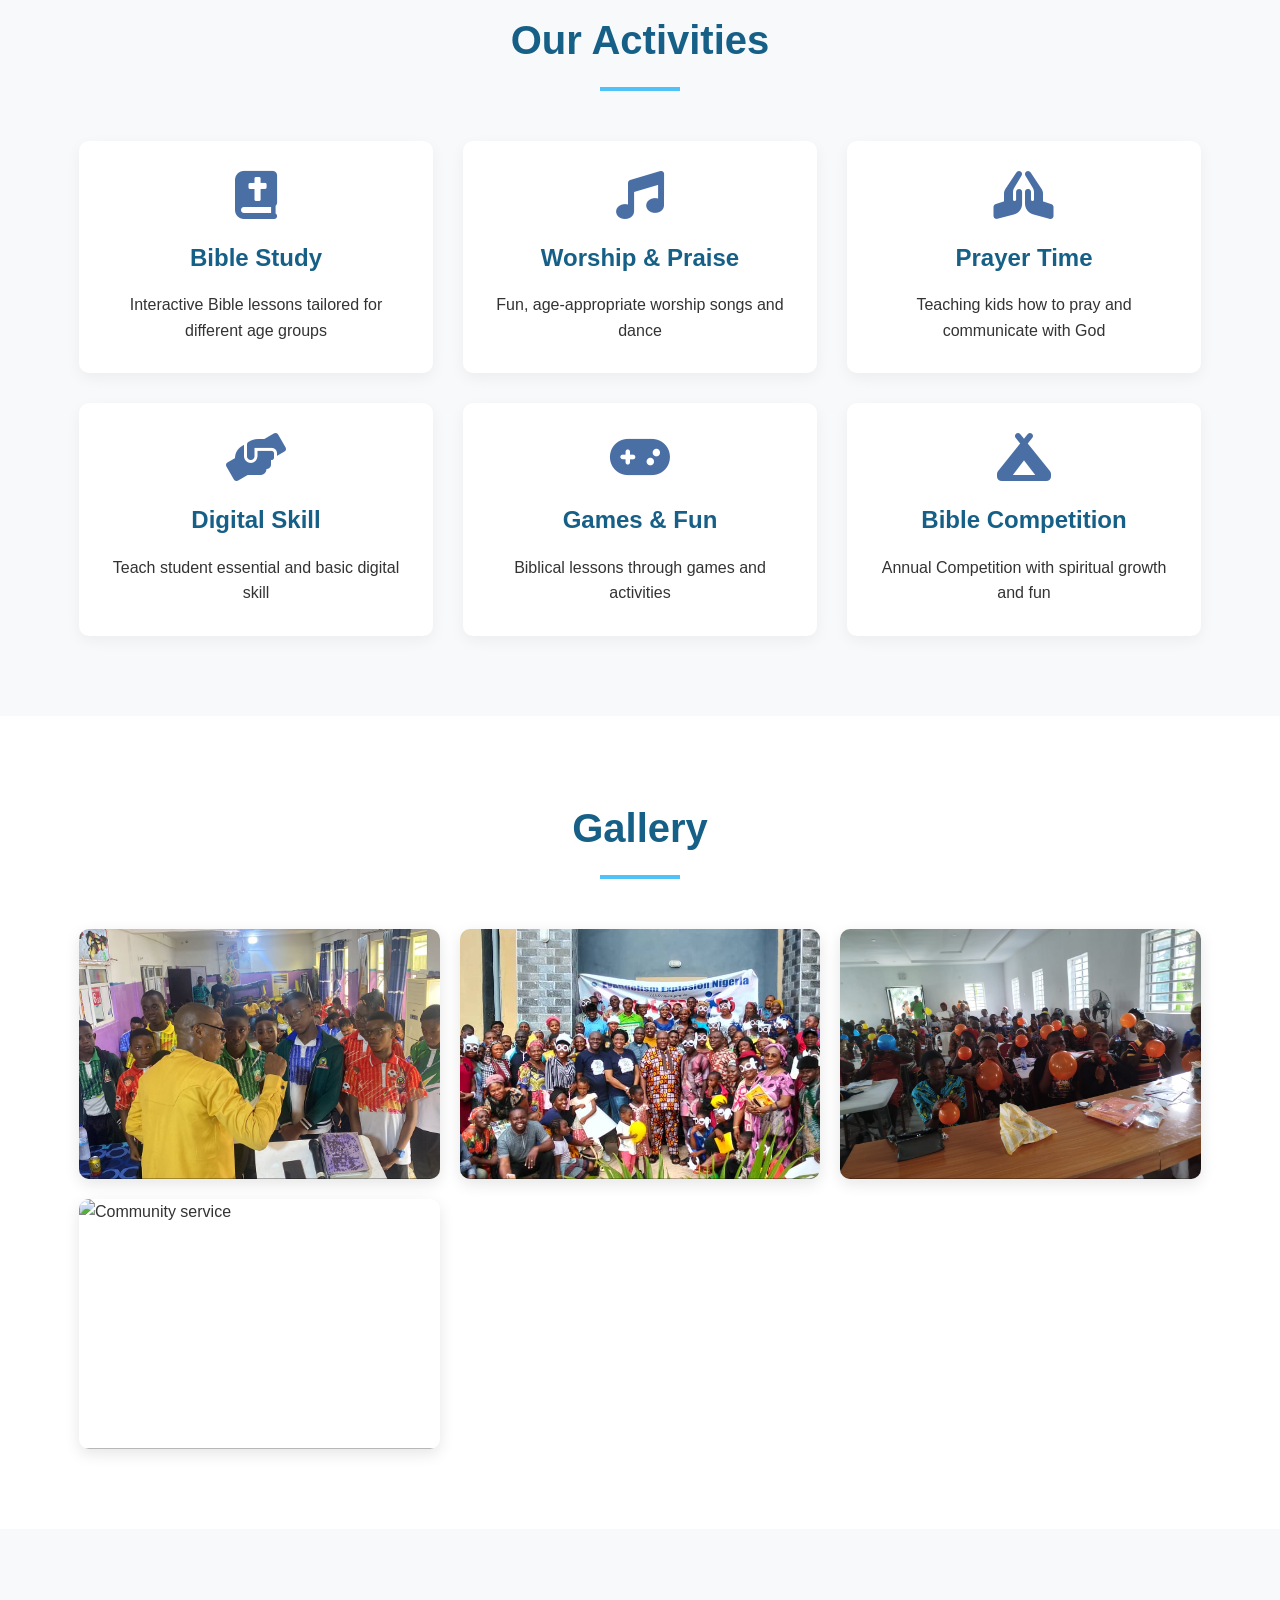
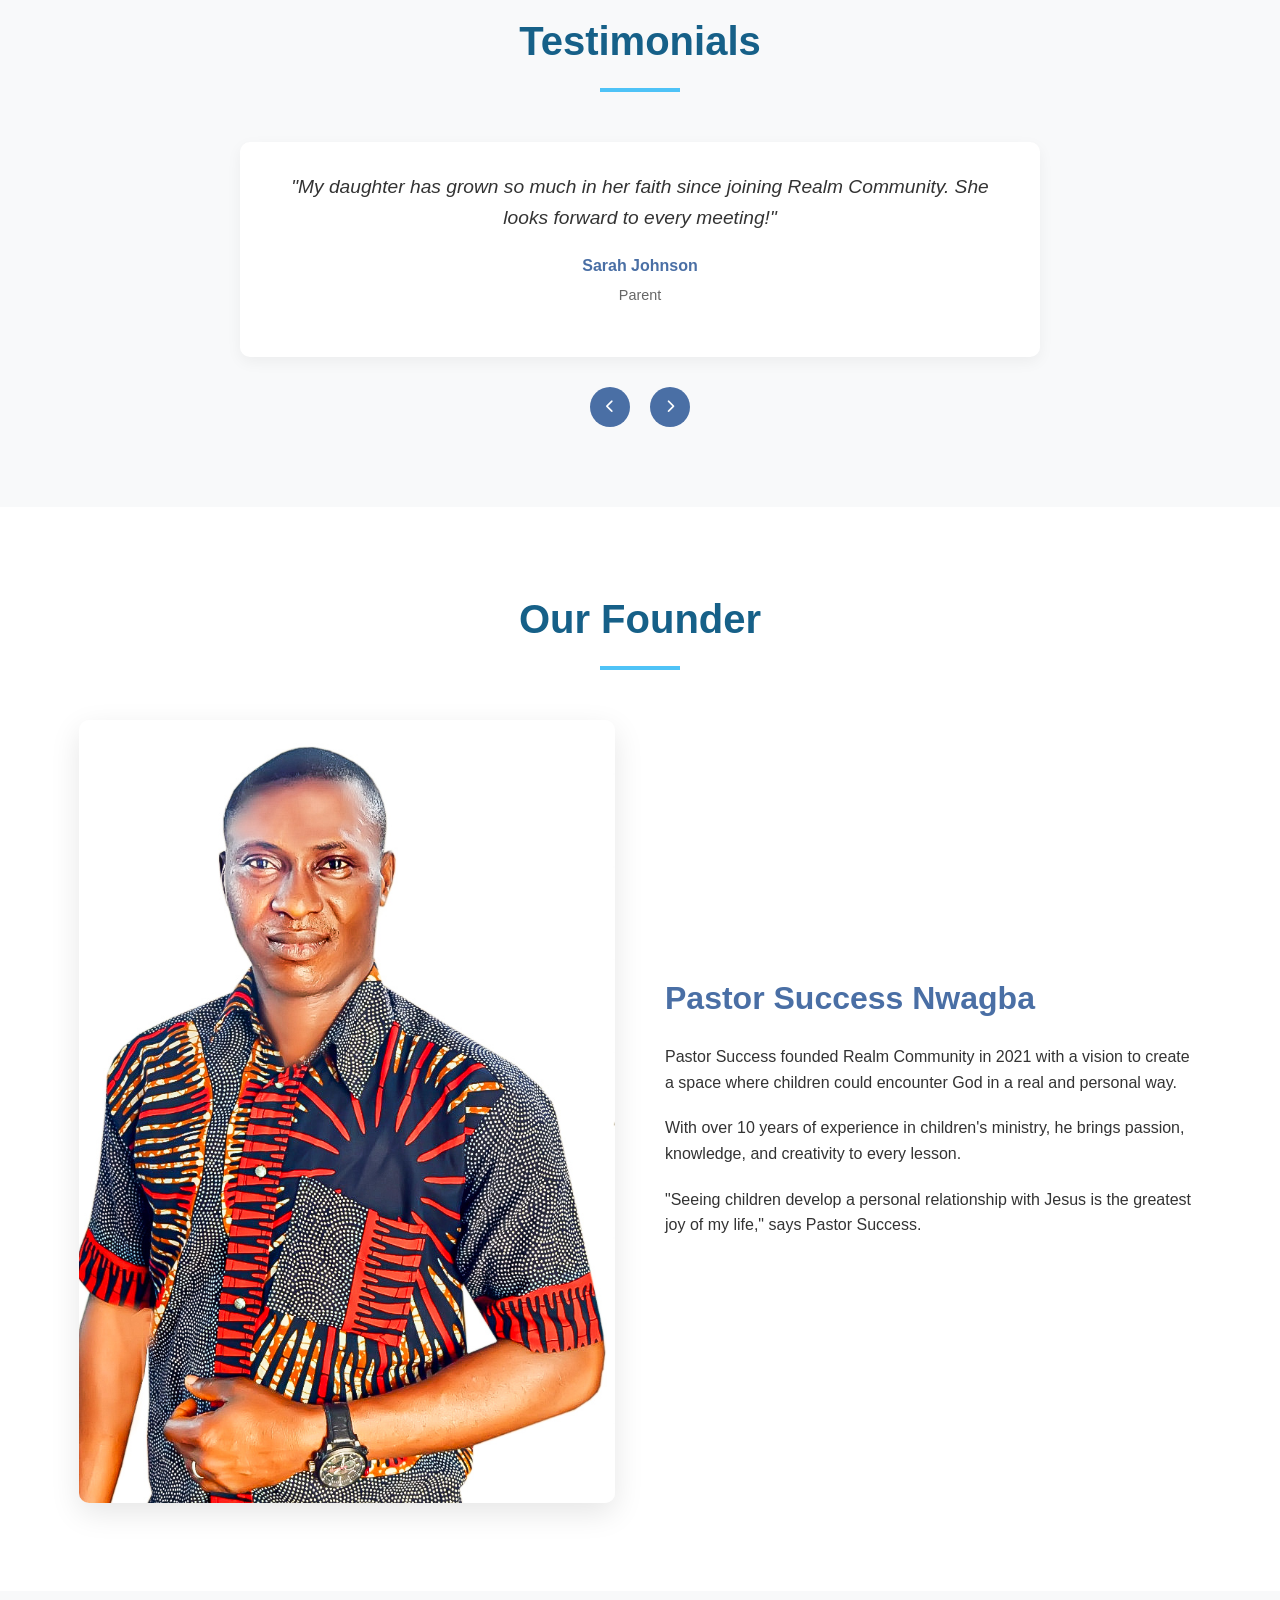
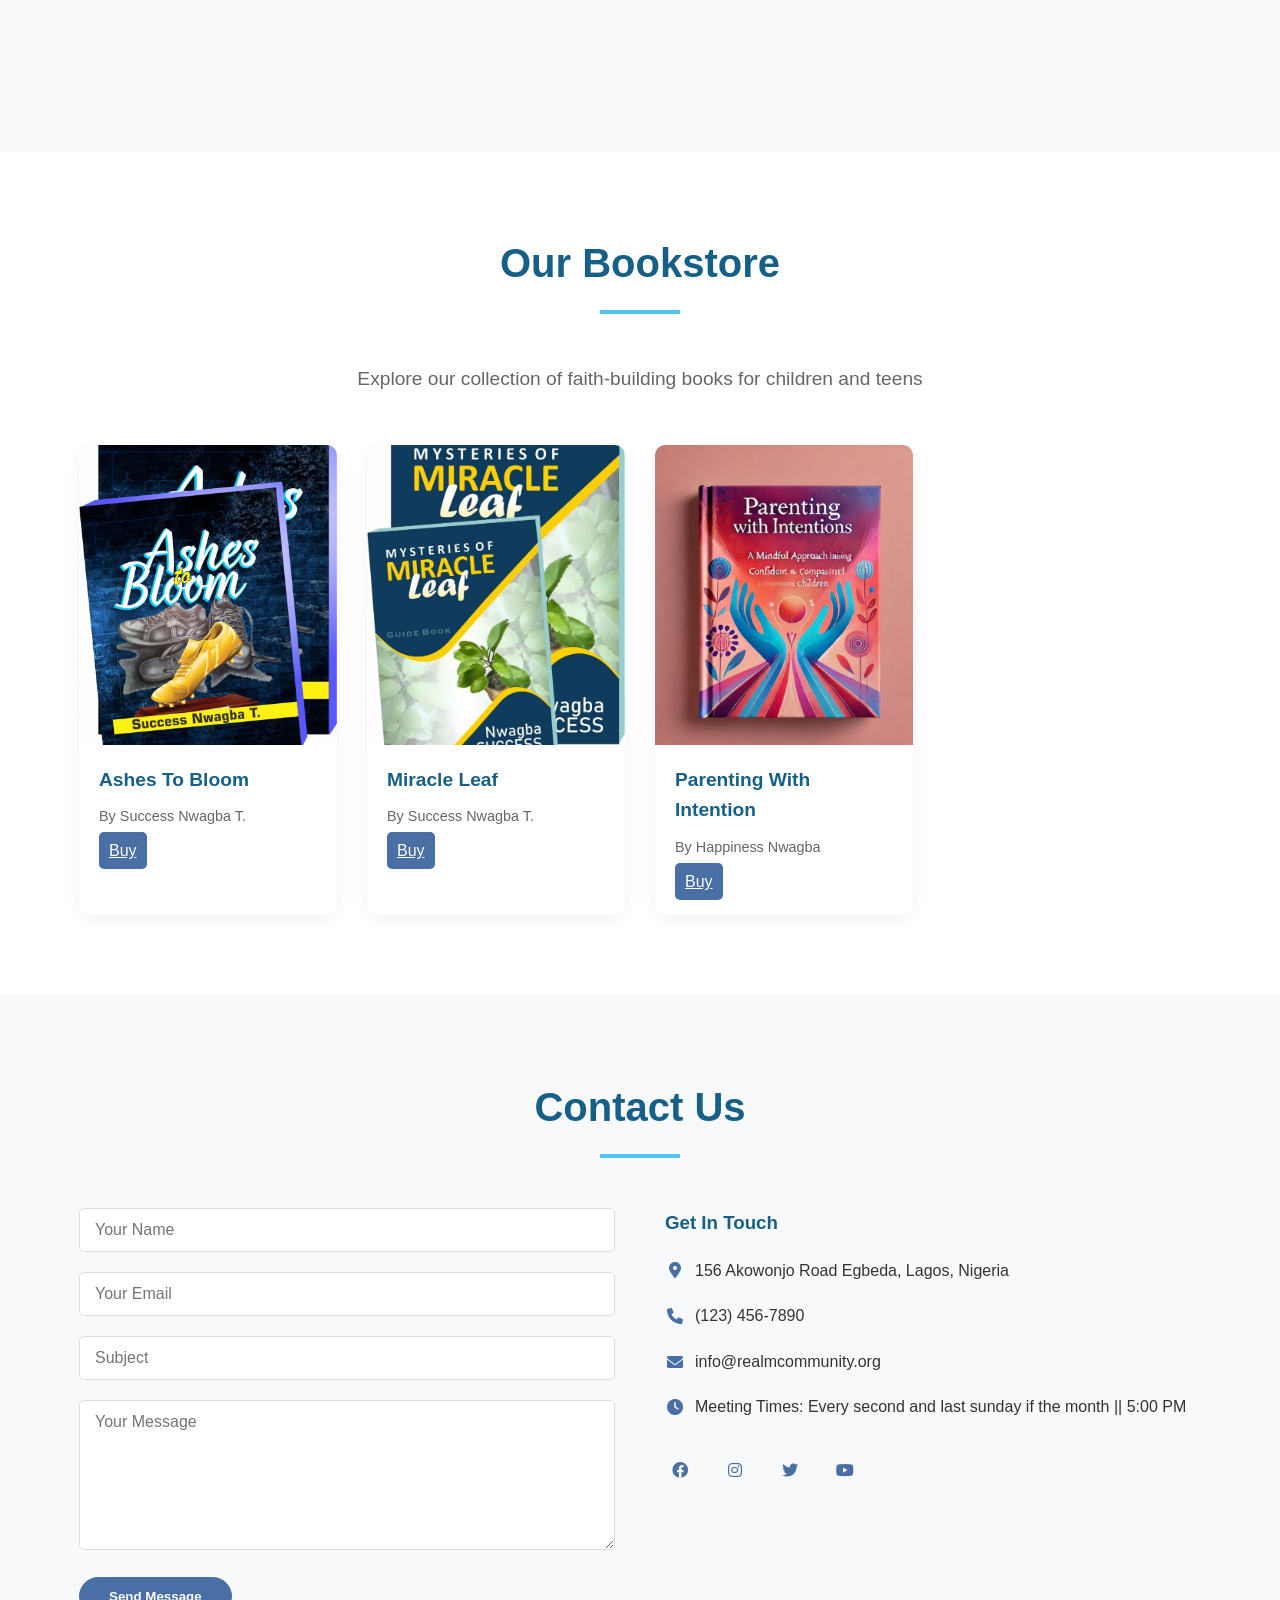
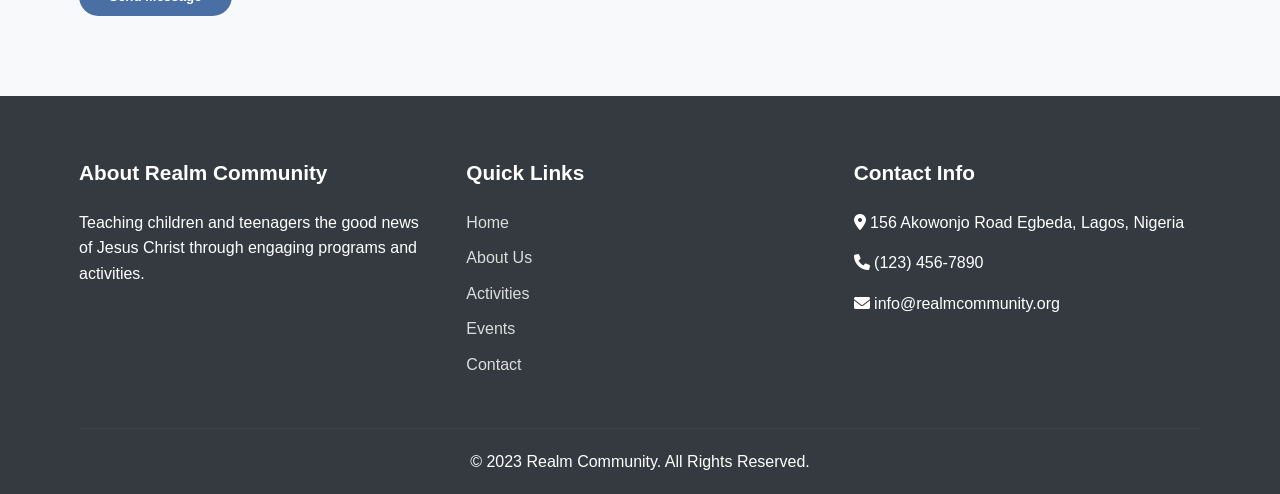
==== commit acdd6077: "Comment out Events link in navigation" ====
--- a/index.html
+++ b/index.html
@@ -24,7 +24,7 @@
                     <li><a href="#gallery">Gallery</a></li>
                     <li><a href="#testimonials">Testimonials</a></li>
                     <li><a href="#founder">Founder</a></li>
-                    <li><a href="#events">Events</a></li>
+                    <!--<li><a href="#events">Events</a></li>-->
                     <li><a href="#books">Books</a></li>
                     <li><a href="#contact">Contact</a></li>
                     <!--<li><a href="#" id="cart-icon"><i class="fas fa-shopping-cart"></i> <span id="cart-count">0</span></a></li>-->
@@ -364,4 +364,4 @@
     <script src="https://cdn.jsdelivr.net/npm/flatpickr"></script>
     <script src="script.js"></script>
 </body>
-</html>+</html>
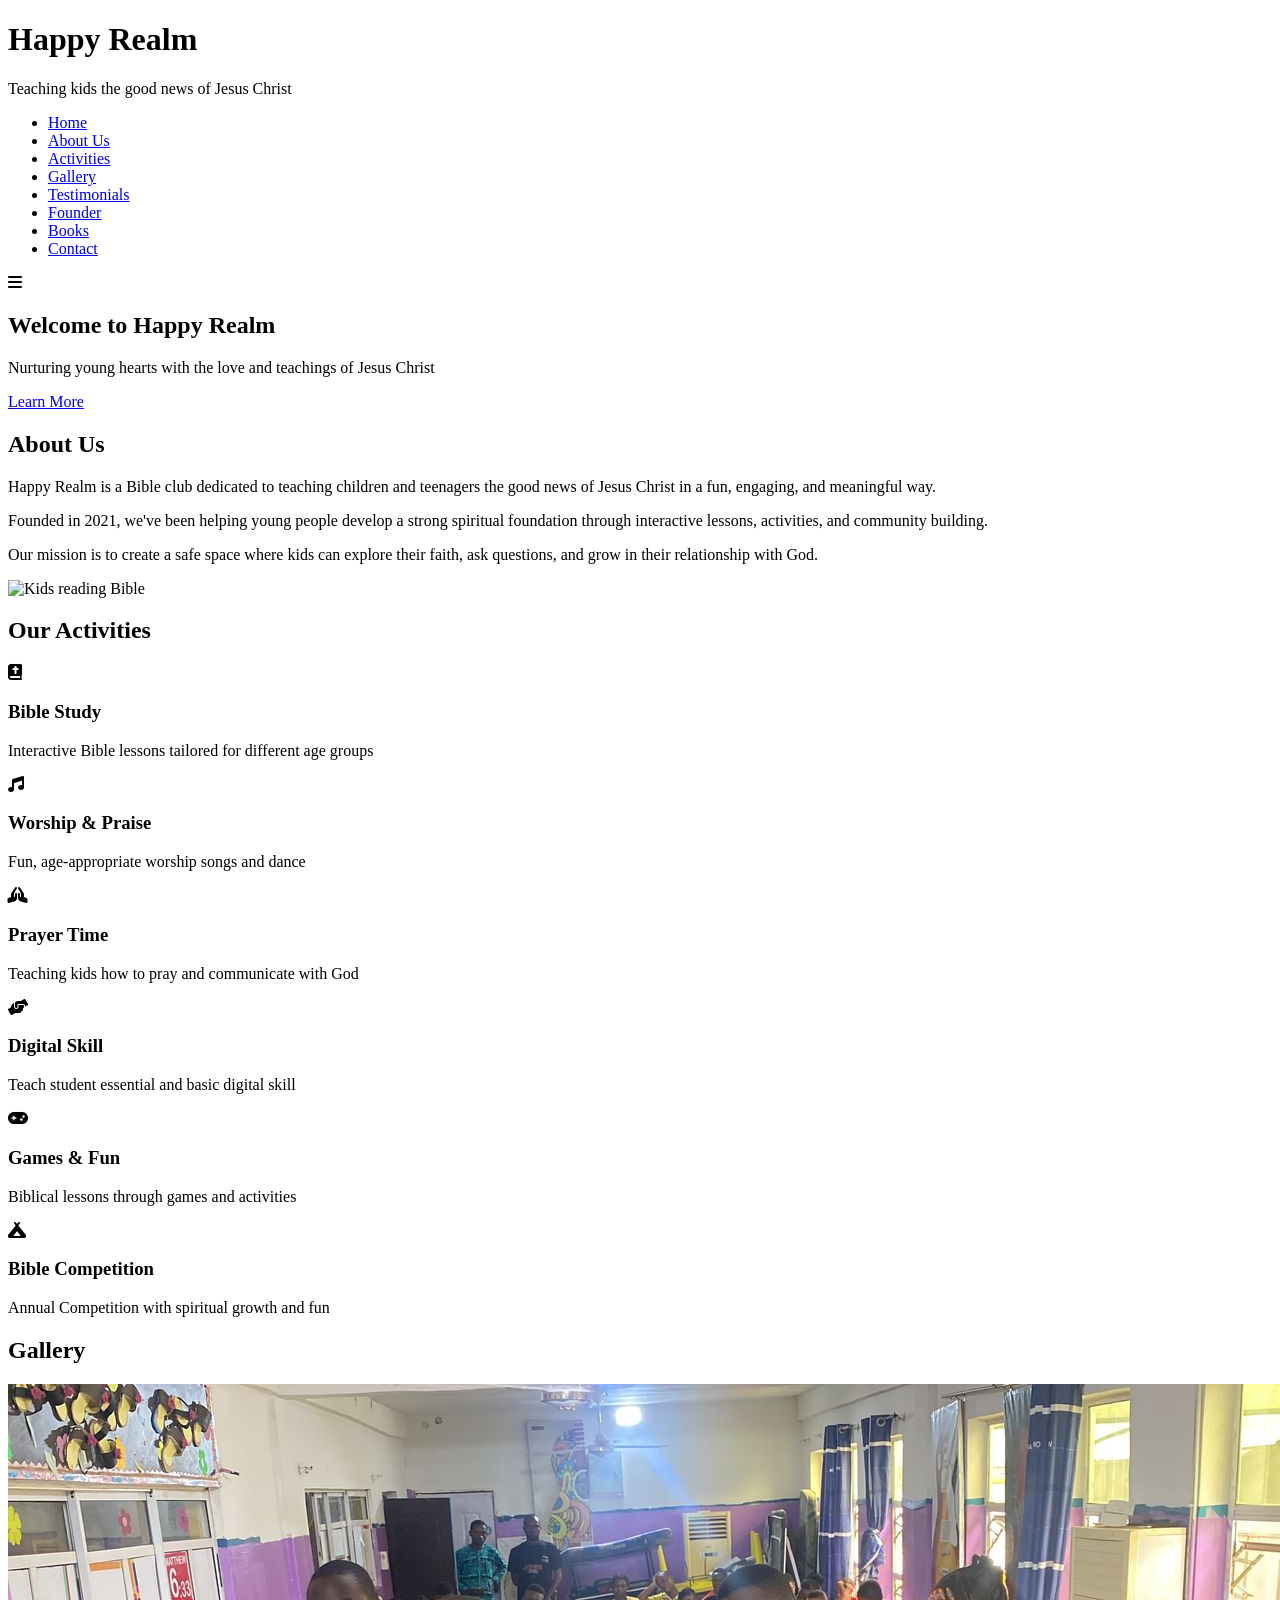
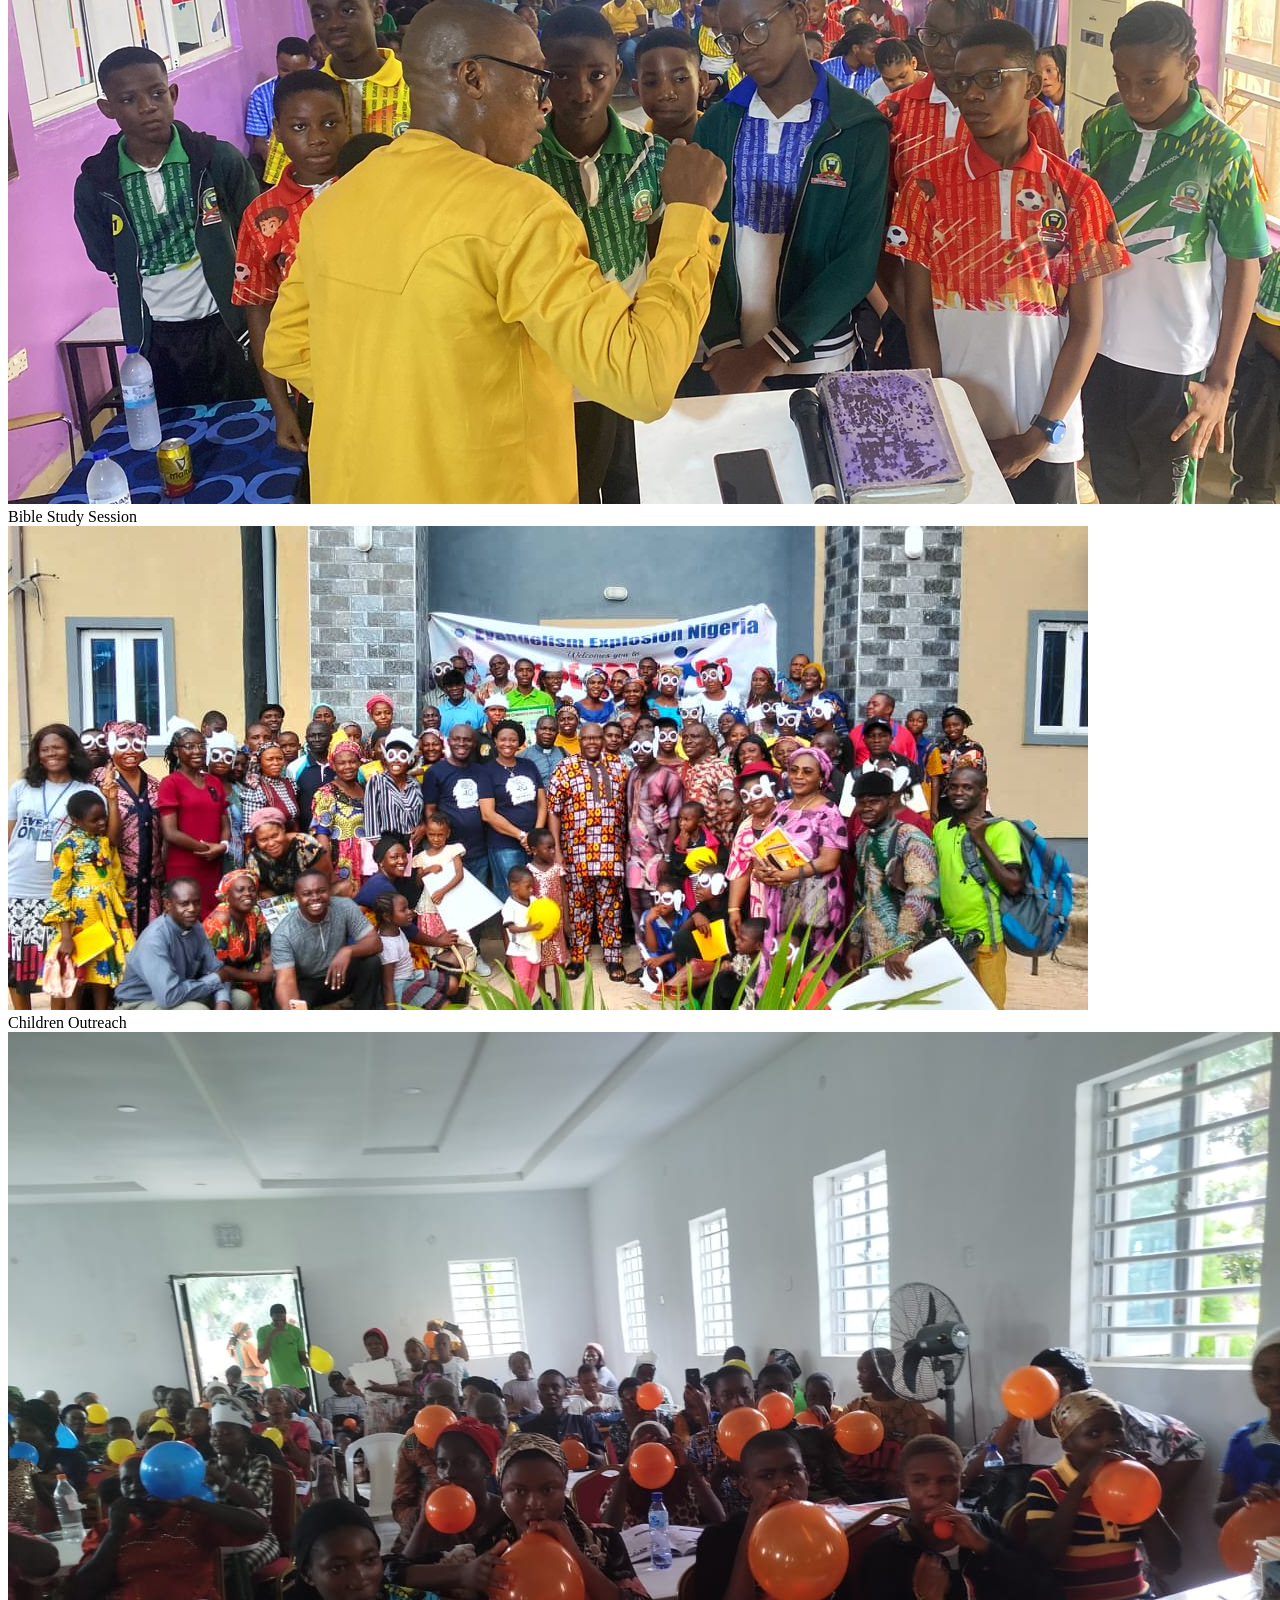
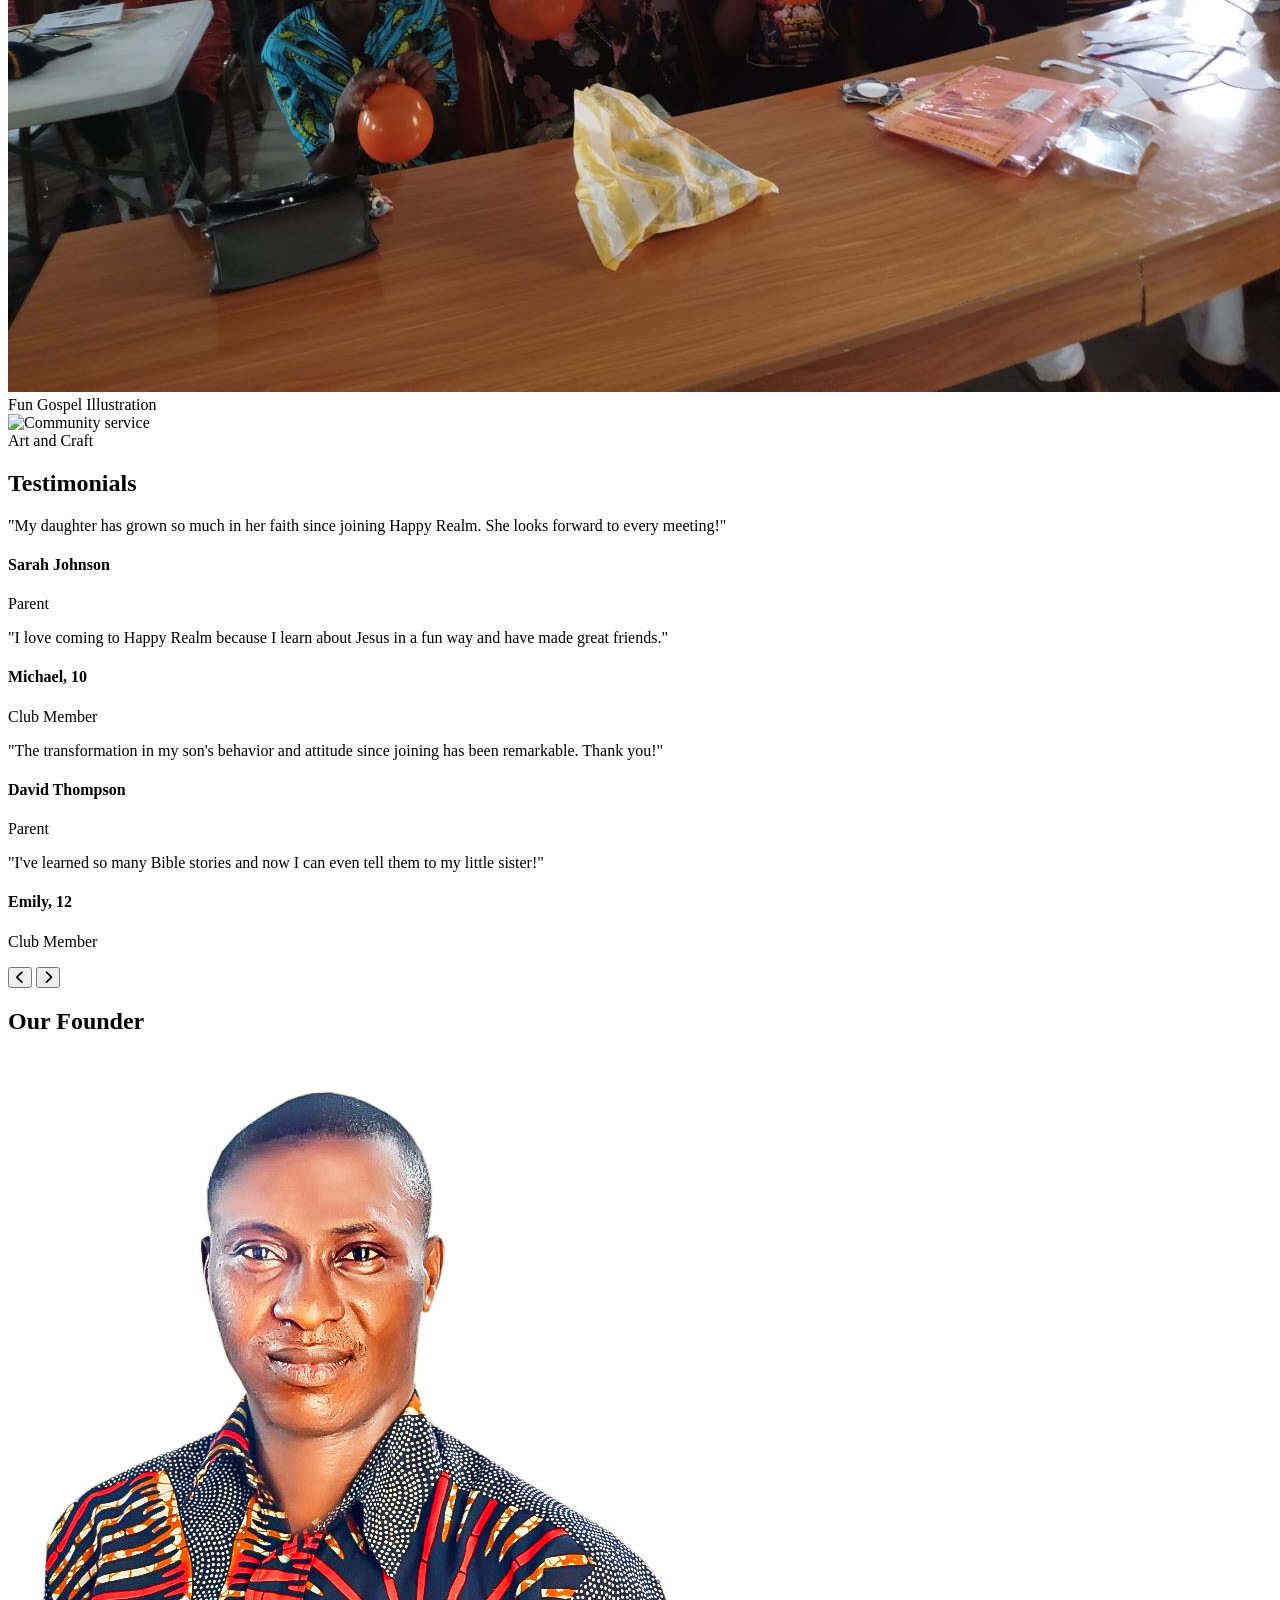
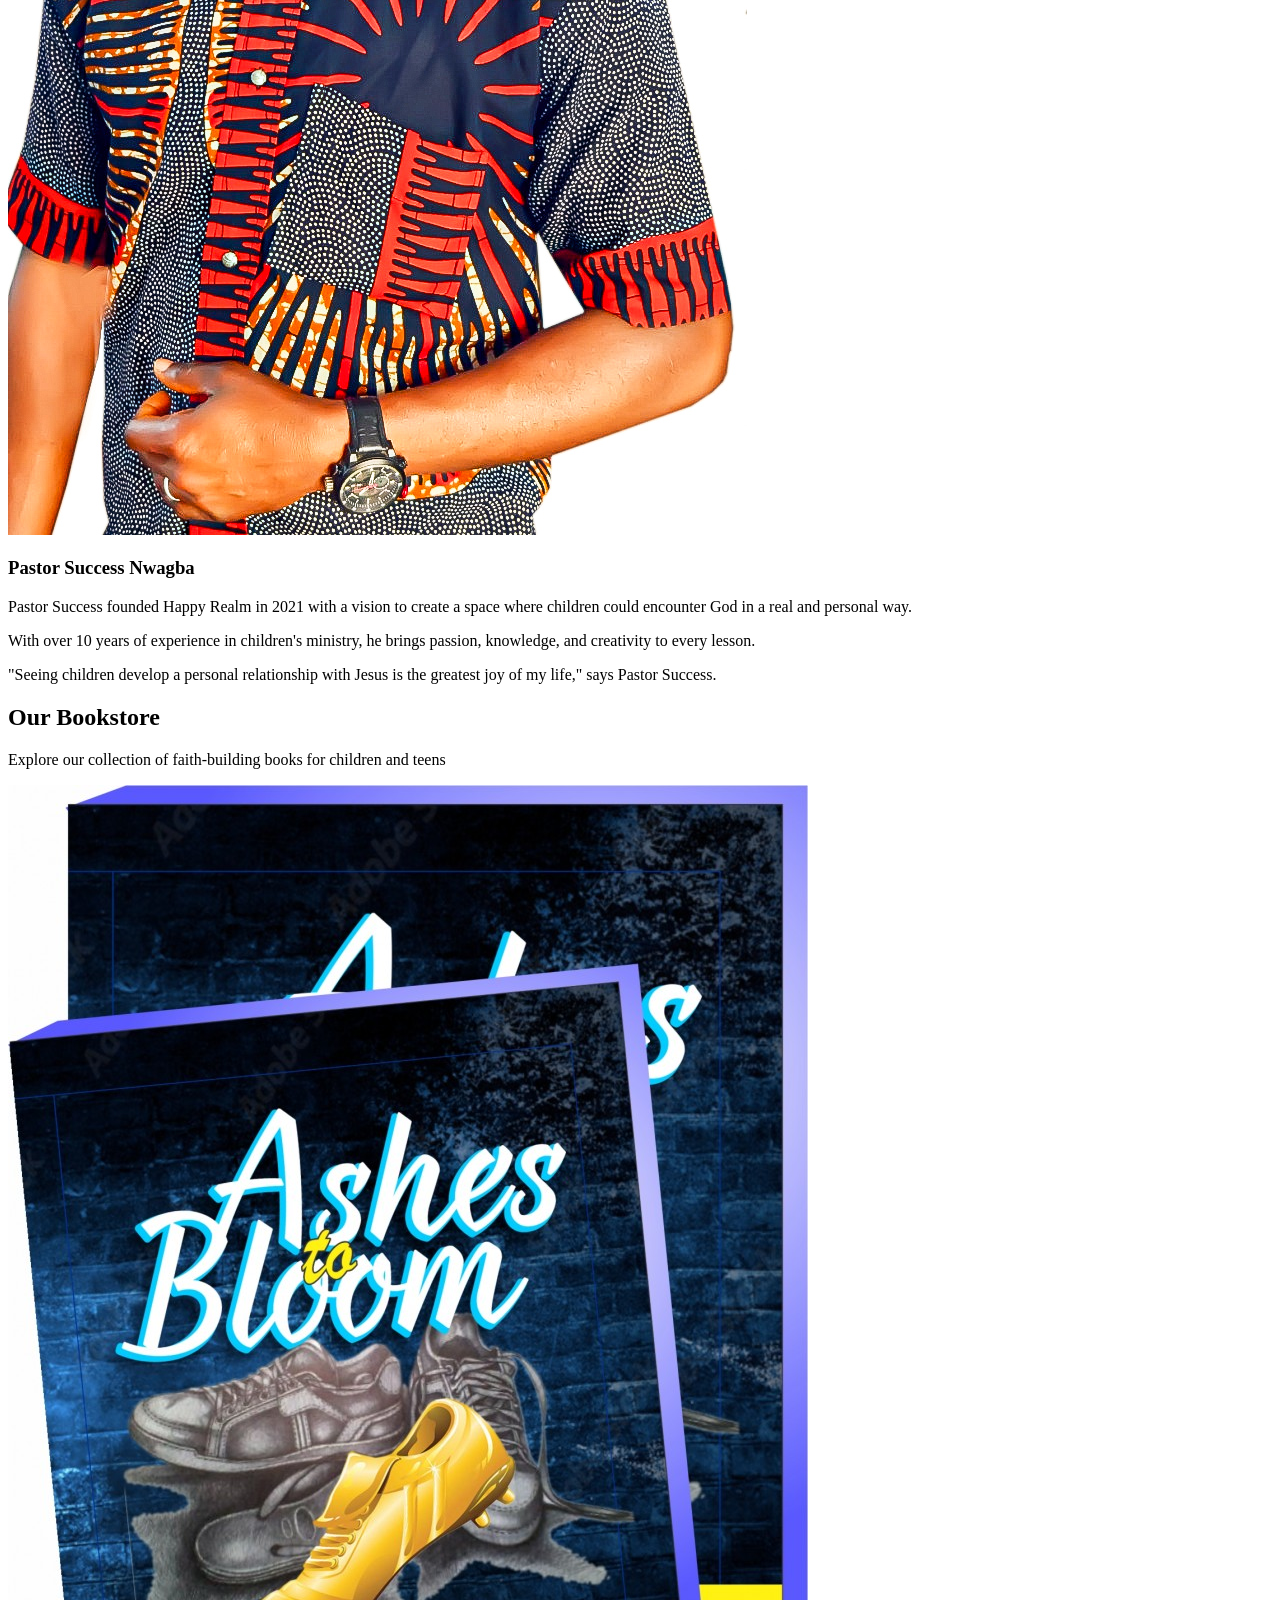
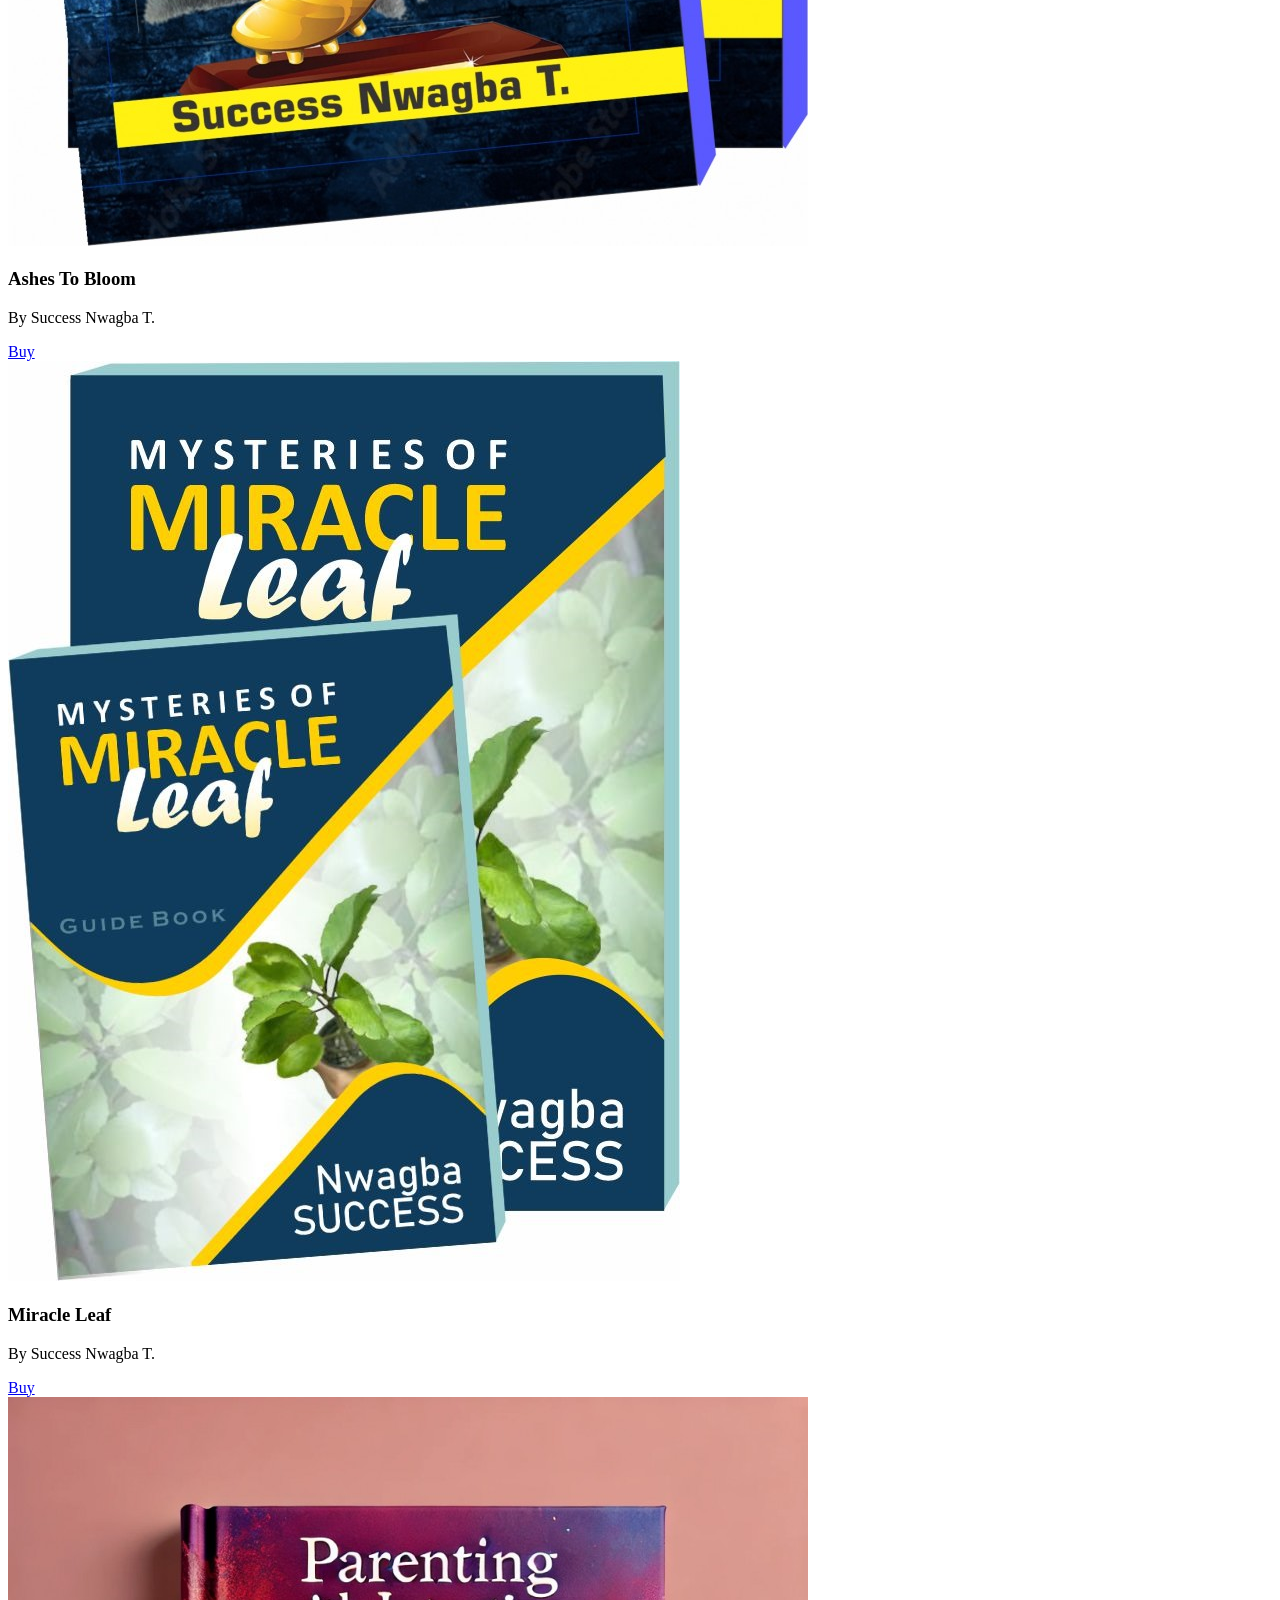
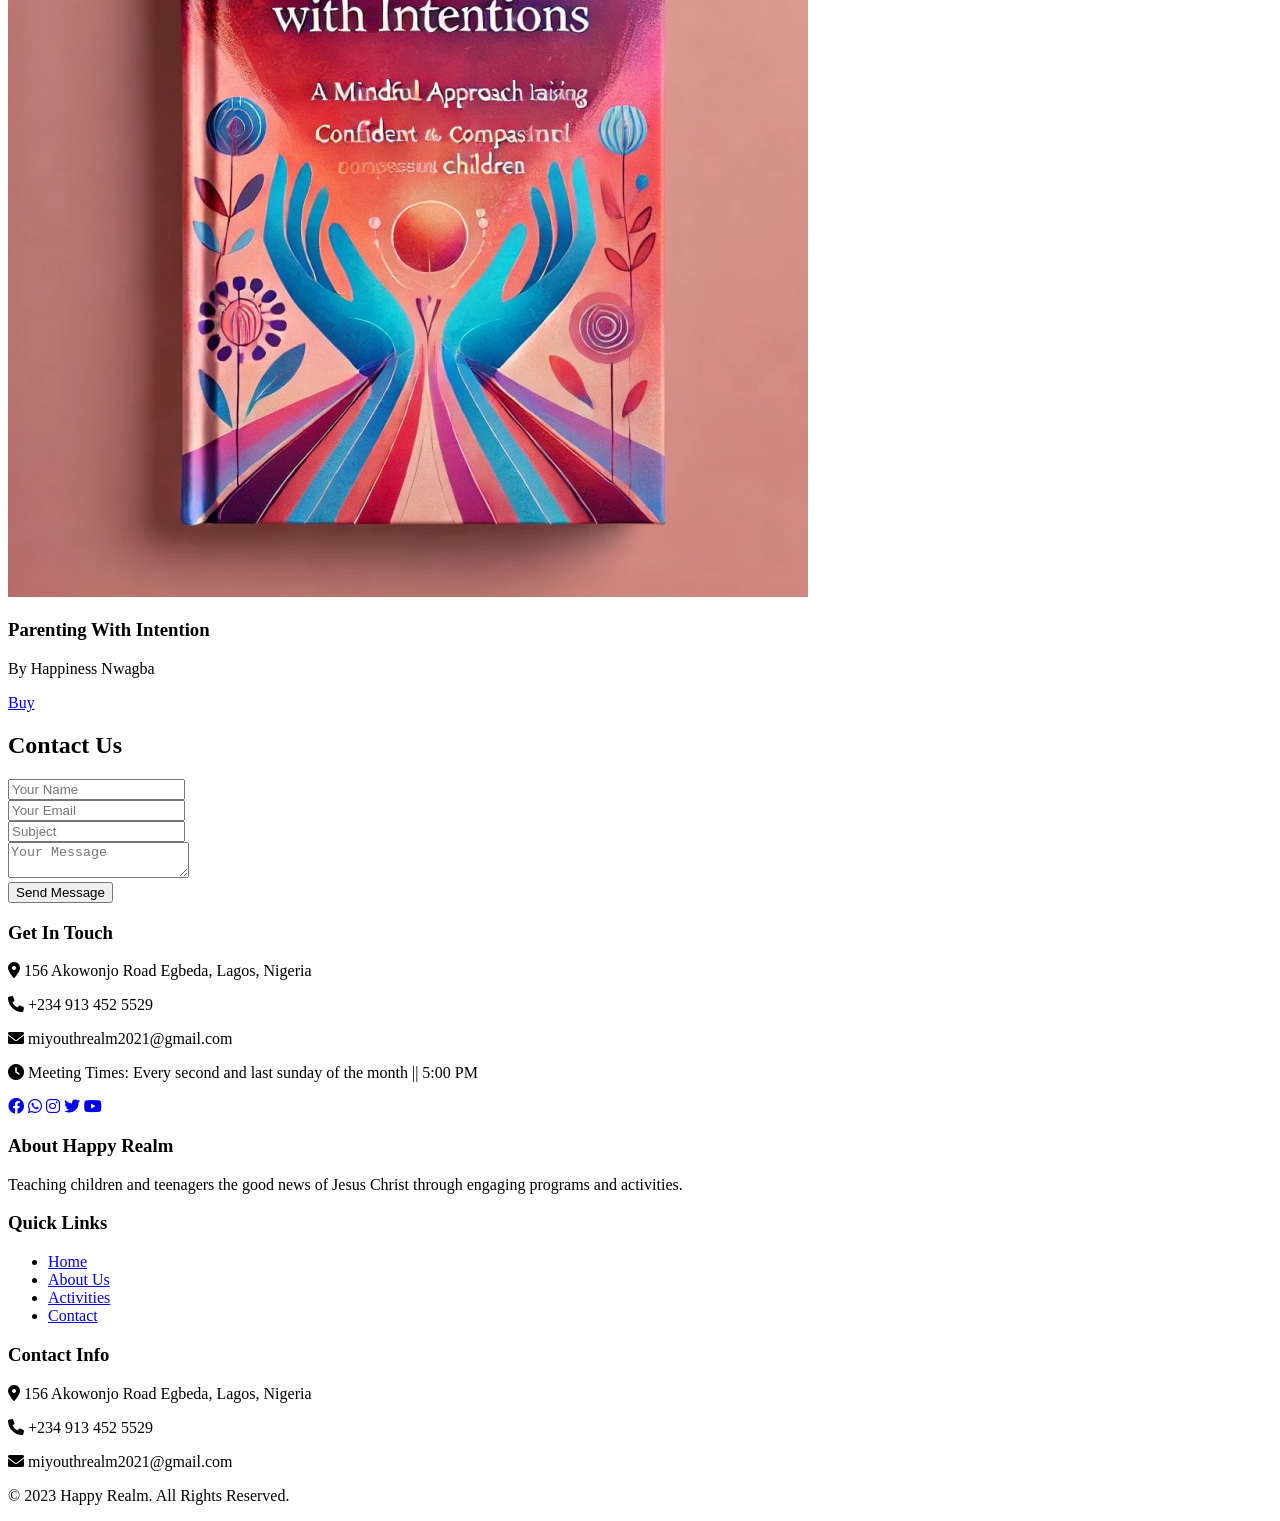
==== commit d37e7394: "Update index.html for Happy Realm branding" ====
--- a/index.html
+++ b/index.html
@@ -1,367 +1,221 @@
 <!DOCTYPE html>
 <html lang="en">
 <head>
-    <meta charset="UTF-8">
-    <meta name="viewport" content="width=device-width, initial-scale=1.0">
-    <title>Realm Community - Bible Club for Kids & Teens</title>
-    <link rel="stylesheet" href="https://cdnjs.cloudflare.com/ajax/libs/font-awesome/6.0.0-beta3/css/all.min.css">
-    <link rel="stylesheet" href="styles.css">
-    <link rel="stylesheet" href="https://cdn.jsdelivr.net/npm/flatpickr/dist/flatpickr.min.css">
+  <meta charset="UTF-8" />
+  <meta name="viewport" content="width=device-width, initial-scale=1.0" />
+  <title>Happy Realm - Bible Club for Kids & Teens</title>
+  <link rel="stylesheet" href="https://cdnjs.cloudflare.com/ajax/libs/font-awesome/6.0.0-beta3/css/all.min.css" />
+  <link rel="stylesheet" href="style.css" />
 </head>
 <body>
-    <!-- Header/Navigation -->
-    <header>
-        <div class="container">
-            <div class="logo">
-                <h1>Realm Community</h1>
-                <p>Teaching kids the good news of Jesus Christ</p>
-            </div>
-            <nav>
-                <ul>
-                    <li><a href="#home">Home</a></li>
-                    <li><a href="#about">About Us</a></li>
-                    <li><a href="#activities">Activities</a></li>
-                    <li><a href="#gallery">Gallery</a></li>
-                    <li><a href="#testimonials">Testimonials</a></li>
-                    <li><a href="#founder">Founder</a></li>
-                    <!--<li><a href="#events">Events</a></li>-->
-                    <li><a href="#books">Books</a></li>
-                    <li><a href="#contact">Contact</a></li>
-                    <!--<li><a href="#" id="cart-icon"><i class="fas fa-shopping-cart"></i> <span id="cart-count">0</span></a></li>-->
-                </ul>
-            </nav>
-            <div class="mobile-menu">
-                <i class="fas fa-bars"></i>
-            </div>
-        </div>
-    </header>
-
-    <!-- Hero Section -->
-    <section id="home" class="hero">
-        <div class="hero-content">
-            <h1>Welcome to Realm Community</h1>
-            <p>Nurturing young hearts with the love and teachings of Jesus Christ</p>
-            <a href="#about" class="btn">Learn More</a>
-        </div>
-    </section>
-
-    <!-- About Us Section -->
-    <section id="about" class="section">
-        <div class="container">
-            <h2>About Us</h2>
-            <div class="about-content">
-                <div class="about-text">
-                    <p>Realm Community is a Bible club dedicated to teaching children and teenagers the good news of Jesus Christ in a fun, engaging, and meaningful way.</p>
-                    <p>Founded in 2021, we've been helping young people develop a strong spiritual foundation through interactive lessons, activities, and community building.</p>
-                    <p>Our mission is to create a safe space where kids can explore their faith, ask questions, and grow in their relationship with God.</p>
-                </div>
-                <div class="about-image">
-                    <img src="https://images.unsplash.com/photo-1588072432836-e10032774350?ixlib=rb-1.2.1&auto=format&fit=crop&w=500&q=80" alt="Kids reading Bible">
-                </div>
-            </div>
-        </div>
-    </section>
-
-    <!-- Activities Section -->
-    <section id="activities" class="section bg-light">
-        <div class="container">
-            <h2>Our Activities</h2>
-            <div class="activities-grid">
-                <div class="activity-card">
-                    <i class="fas fa-book-bible"></i>
-                    <h3>Bible Study</h3>
-                    <p>Interactive Bible lessons tailored for different age groups</p>
-                </div>
-                <div class="activity-card">
-                    <i class="fas fa-music"></i>
-                    <h3>Worship & Praise</h3>
-                    <p>Fun, age-appropriate worship songs and dance</p>
-                </div>
-                <div class="activity-card">
-                    <i class="fas fa-praying-hands"></i>
-                    <h3>Prayer Time</h3>
-                    <p>Teaching kids how to pray and communicate with God</p>
-                </div>
-                <div class="activity-card">
-                    <i class="fas fa-hands-helping"></i>
-                    <h3>Digital Skill</h3>
-                    <p>Teach student essential and basic digital skill</p>
-                </div>
-                <div class="activity-card">
-                    <i class="fas fa-gamepad"></i>
-                    <h3>Games & Fun</h3>
-                    <p>Biblical lessons through games and activities</p>
-                </div>
-                <div class="activity-card">
-                    <i class="fas fa-campground"></i>
-                    <h3>Bible Competition</h3>
-                    <p>Annual Competition with spiritual growth and fun</p>
-                </div>
-            </div>
-        </div>
-    </section>
-
-    <!-- Gallery Section -->
-    <section id="gallery" class="section">
-        <div class="container">
-            <h2>Gallery</h2>
-            <div class="gallery-grid">
-                <div class="gallery-item">
-                    <img src="inpic2.jpg" alt="Bible study session">
-                    <div class="gallery-caption">Bible Study Session</div>
-                </div>
-                <div class="gallery-item">
-                    <img src="outpic7.jpg" alt="Kids worship">
-                    <div class="gallery-caption">Children Outreach</div>
-                </div>
-                <div class="gallery-item">
-                    <img src="inpic5.jpg" alt="Prayer circle">
-                    <div class="gallery-caption">Fun Gospel Illustration</div>
-                </div>
-                <div class="gallery-item">
-                    <img src="fun glass2.jpg" alt="Community service">
-                    <div class="gallery-caption">Art and Craft</div>
-                </div>
-              <!--  <div class="gallery-item">
-                    <img src="https://images.unsplash.com/photo-1542623024-a797a755b8d0?ixlib=rb-1.2.1&auto=format&fit=crop&w=500&q=80" alt="Summer camp">
-                    <div class="gallery-caption">Summer Camp</div>
-                </div>
-                <div class="gallery-item">
-                    <img src="https://images.unsplash.com/photo-1549060279-7e168fcee0c2?ixlib=rb-1.2.1&auto=format&fit=crop&w=500&q=80" alt="Fun activities">
-                    <div class="gallery-caption">Fun Activities</div>
-                </div> -->
-            </div>
-        </div>
-    </section>
-
-    <!-- Testimonials Section -->
-    <section id="testimonials" class="section bg-light">
-        <div class="container">
-            <h2>Testimonials</h2>
-            <div class="testimonials-slider">
-                <div class="testimonial active">
-                    <p>"My daughter has grown so much in her faith since joining Realm Community. She looks forward to every meeting!"</p>
-                    <div class="testimonial-author">
-                        <h4>Sarah Johnson</h4>
-                        <p>Parent</p>
-                    </div>
-                </div>
-                <div class="testimonial">
-                    <p>"I love coming to Realm because I learn about Jesus in a fun way and have made great friends."</p>
-                    <div class="testimonial-author">
-                        <h4>Michael, 10</h4>
-                        <p>Club Member</p>
-                    </div>
-                </div>
-                <div class="testimonial">
-                    <p>"The transformation in my son's behavior and attitude since joining has been remarkable. Thank you!"</p>
-                    <div class="testimonial-author">
-                        <h4>David Thompson</h4>
-                        <p>Parent</p>
-                    </div>
-                </div>
-                <div class="testimonial">
-                    <p>"I've learned so many Bible stories and now I can even tell them to my little sister!"</p>
-                    <div class="testimonial-author">
-                        <h4>Emily, 12</h4>
-                        <p>Club Member</p>
-                    </div>
-                </div>
-                <div class="slider-controls">
-                    <button class="prev"><i class="fas fa-chevron-left"></i></button>
-                    <button class="next"><i class="fas fa-chevron-right"></i></button>
-                </div>
-            </div>
-        </div>
-    </section>
-
-    <!-- Founder Section -->
-    <section id="founder" class="section">
-        <div class="container">
-            <h2>Our Founder</h2>
-            <div class="founder-content">
-                <div class="founder-image">
-                    <img src="daddy.jpg" alt="Founder">
-                </div>
-                <div class="founder-text">
-                    <h3>Pastor Success Nwagba</h3>
-                    <p>Pastor Success founded Realm Community in 2021 with a vision to create a space where children could encounter God in a real and personal way.</p>
-                    <p>With over 10 years of experience in children's ministry, he brings passion, knowledge, and creativity to every lesson.</p>
-                    <p>"Seeing children develop a personal relationship with Jesus is the greatest joy of my life," says Pastor Success.</p>
-                </div>
-            </div>
-        </div>
-    </section>
-
-<!-- Events Calendar Section -->
-    <section id="events" class="section bg-light">
-        <div class="container">
-           <!-- <h2>Upcoming Events</h2>-->
-            <div class="events-content">
-                <div class="calendar-container">
-                    <div id="calendar"></div>
-                </div>
-                <div class="events-list">
-                 <!--   <h3>This Month's Events</h3>-->
-                    <ul id="events-display">
-                        <!-- Events will be populated by JavaScript -->
-                   </ul>
-                </div>
-            </div>
-        </div>
-    </section>
-
-    <!-- Books Section -->
-    <section id="books" class="section">
-        <div class="container">
-            <h2>Our Bookstore</h2>
-            <p class="section-subtitle">Explore our collection of faith-building books for children and teens</p>
-            <div class="books-grid">
-                <!-- Books will be populated by JavaScript -->
-            </div>
-        </div>
-    </section>
-
-    <!-- Contact Section -->
-    <section id="contact" class="section bg-light">
-        <div class="container">
-            <h2>Contact Us</h2>
-            <div class="contact-content">
-                <div class="contact-form">
-                    <form id="contactForm" action="https://formsubmit.co/miyouthrealm2021@gmail.com" method="POST">
-                        <input type="hidden" name="_subject" value="New message from Realm Community website">
-                        <input type="hidden" name="_next" value="https://yourwebsite.com/thank-you.html">
-                        <div class="form-group">
-                            <input type="text" name="name" placeholder="Your Name" required>
-                        </div>
-                        <div class="form-group">
-                            <input type="email" name="email" placeholder="Your Email" required>
-                        </div>
-                        <div class="form-group">
-                            <input type="text" name="subject" placeholder="Subject">
-                        </div>
-                        <div class="form-group">
-                            <textarea name="message" placeholder="Your Message" required></textarea>
-                        </div>
-                        <button type="submit" class="btn">Send Message</button>
-                    </form>
-                </div>
-                <div class="contact-info">
-                    <h3>Get In Touch</h3>
-                    <p><i class="fas fa-map-marker-alt"></i> 156 Akowonjo Road Egbeda, Lagos, Nigeria</p>
-                    <p><i class="fas fa-phone"></i> (123) 456-7890</p>
-                    <p><i class="fas fa-envelope"></i> info@realmcommunity.org</p>
-                    <p><i class="fas fa-clock"></i> Meeting Times: Every second and last sunday if the month || 5:00 PM</p>
-                    <div class="social-links">
-                        <a href="#"><i class="fab fa-facebook"></i></a>
-                        <a href="#"><i class="fab fa-instagram"></i></a>
-                        <a href="#"><i class="fab fa-twitter"></i></a>
-                        <a href="#"><i class="fab fa-youtube"></i></a>
-                    </div>
-                </div>
-            </div>
-        </div>
-    </section>
-
-    <!-- Shopping Cart Modal -->
-    <div id="cart-modal" class="modal">
-        <div class="modal-content">
-            <span class="close">&times;</span>
-            <h2>Your Cart</h2>
-            <div class="cart-items" id="cart-items">
-                <!-- Cart items will be populated by JavaScript -->
-            </div>
-            <div class="cart-total">
-                <h3>Total: $<span id="cart-total">0.00</span></h3>
-            </div>
-            <button id="checkout-btn" class="btn">Proceed to Checkout</button>
-        </div>
-    </div>
-
-    <!-- Checkout Modal -->
-    <div id="checkout-modal" class="modal">
-        <div class="modal-content">
-            <span class="close">&times;</span>
-            <h2>Checkout</h2>
-            <form id="checkout-form">
-                <div class="form-group">
-                    <input type="text" id="checkout-name" placeholder="Full Name" required>
-                </div>
-                <div class="form-group">
-                    <input type="email" id="checkout-email" placeholder="Email" required>
-                </div>
-                <div class="form-group">
-                    <input type="tel" id="checkout-phone" placeholder="Phone Number" required>
-                </div>
-                <div class="form-group">
-                    <textarea id="checkout-address" placeholder="Shipping Address" required></textarea>
-                </div>
-                <div class="form-group">
-                    <label for="checkout-payment">Payment Method</label>
-                    <select id="checkout-payment" required>
-                        <option value="">Select Payment Method</option>
-                        <option value="credit">Credit Card</option>
-                        <option value="paypal">PayPal</option>
-                        <option value="bank">Bank Transfer</option>
-                    </select>
-                </div>
-                <div id="credit-card-info" class="payment-info">
-                    <div class="form-group">
-                        <input type="text" id="card-number" placeholder="Card Number">
-                    </div>
-                    <div class="form-group">
-                        <input type="text" id="card-expiry" placeholder="MM/YY">
-                    </div>
-                    <div class="form-group">
-                        <input type="text" id="card-cvv" placeholder="CVV">
-                    </div>
-                </div>
-                <div class="order-summary">
-                    <h3>Order Summary</h3>
-                    <div id="checkout-summary">
-                        <!-- Order summary will be populated by JavaScript -->
-                    </div>
-                    <div class="order-total">
-                        <h4>Total: $<span id="checkout-total">0.00</span></h4>
-                    </div>
-                </div>
-                <button type="submit" class="btn">Complete Purchase</button>
-            </form>
-        </div>
-    </div>
-
-    <!-- Footer -->
-    <footer>
-        <div class="container">
-            <div class="footer-content">
-                <div class="footer-section">
-                    <h3>About Realm Community</h3>
-                    <p>Teaching children and teenagers the good news of Jesus Christ through engaging programs and activities.</p>
-                </div>
-                <div class="footer-section">
-                    <h3>Quick Links</h3>
-                    <ul>
-                        <li><a href="#home">Home</a></li>
-                        <li><a href="#about">About Us</a></li>
-                        <li><a href="#activities">Activities</a></li>
-                        <li><a href="#events">Events</a></li>
-                        <li><a href="#contact">Contact</a></li>
-                    </ul>
-                </div>
-                <div class="footer-section">
-                    <h3>Contact Info</h3>
-                    <p><i class="fas fa-map-marker-alt"></i> 156 Akowonjo Road Egbeda, Lagos, Nigeria</p>
-                    <p><i class="fas fa-phone"></i> (123) 456-7890</p>
-                    <p><i class="fas fa-envelope"></i> info@realmcommunity.org</p>
-                </div>
-            </div>
-            <div class="footer-bottom">
-                <p>&copy; 2023 Realm Community. All Rights Reserved.</p>
-            </div>
-        </div>
-    </footer>
-
-    <script src="https://cdn.jsdelivr.net/npm/flatpickr"></script>
-    <script src="script.js"></script>
+  <!-- Header -->
+  <header>
+    <div class="container">
+      <div class="logo">
+        <h1>Happy Realm</h1>
+        <p>Teaching kids the good news of Jesus Christ</p>
+      </div>
+      <nav>
+        <ul>
+          <li><a href="#home">Home</a></li>
+          <li><a href="#about">About Us</a></li>
+          <li><a href="#activities">Activities</a></li>
+          <li><a href="#gallery">Gallery</a></li>
+          <li><a href="#testimonials">Testimonials</a></li>
+          <li><a href="#founder">Founder</a></li>
+          <li><a href="#books">Books</a></li>
+          <li><a href="#contact">Contact</a></li>
+        </ul>
+      </nav>
+      <div class="mobile-menu">
+        <i class="fas fa-bars"></i>
+      </div>
+    </div>
+  </header>
+
+  <!-- Hero -->
+  <section id="home" class="hero">
+    <div class="hero-content">
+      <h1>Welcome to Happy Realm</h1>
+      <p>Nurturing young hearts with the love and teachings of Jesus Christ</p>
+      <a href="#about" class="btn">Learn More</a>
+    </div>
+  </section>
+
+  <!-- About -->
+  <section id="about" class="section">
+    <div class="container">
+      <h2>About Us</h2>
+      <div class="about-content">
+        <div class="about-text">
+          <p>Happy Realm is a Bible club dedicated to teaching children and teenagers the good news of Jesus Christ in a fun, engaging, and meaningful way.</p>
+          <p>Founded in 2021, we've been helping young people develop a strong spiritual foundation through interactive lessons, activities, and community building.</p>
+          <p>Our mission is to create a safe space where kids can explore their faith, ask questions, and grow in their relationship with God.</p>
+        </div>
+        <div class="about-image">
+          <img src="https://images.unsplash.com/photo-1588072432836-e10032774350?ixlib=rb-1.2.1&auto=format&fit=crop&w=500&q=80" alt="Kids reading Bible">
+        </div>
+      </div>
+    </div>
+  </section>
+
+  <!-- Activities -->
+  <section id="activities" class="section bg-light">
+    <div class="container">
+      <h2>Our Activities</h2>
+      <div class="activities-grid">
+        <div class="activity-card"><i class="fas fa-book-bible"></i><h3>Bible Study</h3><p>Interactive Bible lessons tailored for different age groups</p></div>
+        <div class="activity-card"><i class="fas fa-music"></i><h3>Worship & Praise</h3><p>Fun, age-appropriate worship songs and dance</p></div>
+        <div class="activity-card"><i class="fas fa-praying-hands"></i><h3>Prayer Time</h3><p>Teaching kids how to pray and communicate with God</p></div>
+        <div class="activity-card"><i class="fas fa-hands-helping"></i><h3>Digital Skill</h3><p>Teach student essential and basic digital skill</p></div>
+        <div class="activity-card"><i class="fas fa-gamepad"></i><h3>Games & Fun</h3><p>Biblical lessons through games and activities</p></div>
+        <div class="activity-card"><i class="fas fa-campground"></i><h3>Bible Competition</h3><p>Annual Competition with spiritual growth and fun</p></div>
+      </div>
+    </div>
+  </section>
+
+  <!-- Gallery -->
+  <section id="gallery" class="section">
+    <div class="container">
+      <h2>Gallery</h2>
+      <div class="gallery-grid">
+        <div class="gallery-item"><img src="inpic2.jpg" alt="Bible study session"><div class="gallery-caption">Bible Study Session</div></div>
+        <div class="gallery-item"><img src="outpic7.jpg" alt="Kids worship"><div class="gallery-caption">Children Outreach</div></div>
+        <div class="gallery-item"><img src="inpic5.jpg" alt="Prayer circle"><div class="gallery-caption">Fun Gospel Illustration</div></div>
+        <div class="gallery-item"><img src="fun glass2.jpg" alt="Community service"><div class="gallery-caption">Art and Craft</div></div>
+      </div>
+    </div>
+  </section>
+
+  <!-- Testimonials -->
+  <section id="testimonials" class="section bg-light">
+    <div class="container">
+      <h2>Testimonials</h2>
+      <div class="testimonials-slider">
+        <div class="testimonial active">
+          <p>"My daughter has grown so much in her faith since joining Happy Realm. She looks forward to every meeting!"</p>
+          <div class="testimonial-author"><h4>Sarah Johnson</h4><p>Parent</p></div>
+        </div>
+        <div class="testimonial">
+          <p>"I love coming to Happy Realm because I learn about Jesus in a fun way and have made great friends."</p>
+          <div class="testimonial-author"><h4>Michael, 10</h4><p>Club Member</p></div>
+        </div>
+        <div class="testimonial">
+          <p>"The transformation in my son's behavior and attitude since joining has been remarkable. Thank you!"</p>
+          <div class="testimonial-author"><h4>David Thompson</h4><p>Parent</p></div>
+        </div>
+        <div class="testimonial">
+          <p>"I've learned so many Bible stories and now I can even tell them to my little sister!"</p>
+          <div class="testimonial-author"><h4>Emily, 12</h4><p>Club Member</p></div>
+        </div>
+        <div class="slider-controls">
+          <button class="prev"><i class="fas fa-chevron-left"></i></button>
+          <button class="next"><i class="fas fa-chevron-right"></i></button>
+        </div>
+      </div>
+    </div>
+  </section>
+
+  <!-- Founder -->
+  <section id="founder" class="section">
+    <div class="container">
+      <h2>Our Founder</h2>
+      <div class="founder-content">
+        <div class="founder-image">
+          <img src="daddy.jpg" alt="Founder">
+        </div>
+        <div class="founder-text">
+          <h3>Pastor Success Nwagba</h3>
+          <p>Pastor Success founded Happy Realm in 2021 with a vision to create a space where children could encounter God in a real and personal way.</p>
+          <p>With over 10 years of experience in children's ministry, he brings passion, knowledge, and creativity to every lesson.</p>
+          <p>"Seeing children develop a personal relationship with Jesus is the greatest joy of my life," says Pastor Success.</p>
+        </div>
+      </div>
+    </div>
+  </section>
+
+  <!-- Books -->
+  <section id="books" class="section">
+    <div class="container">
+      <h2>Our Bookstore</h2>
+      <p class="section-subtitle">Explore our collection of faith-building books for children and teens</p>
+      <div class="books-grid" id="booksGrid"></div>
+    </div>
+  </section>
+
+  <!-- Contact -->
+  <section id="contact" class="section bg-light">
+    <div class="container">
+      <h2>Contact Us</h2>
+      <div class="contact-content">
+        <div class="contact-form">
+          <form id="contactForm" action="https://api.web3forms.com/submit" method="POST">
+            <input type="hidden" name="access_key" value="882acc75-de7b-4a2b-bf36-7c7f8cdf7119">
+            <input type="hidden" name="_subject" value="New message from Happy Realm website">
+            <input type="hidden" name="_next" value="https://yourwebsite.com/thank-you.html">
+            <div class="form-group">
+              <input type="text" name="name" placeholder="Your Name" required>
+            </div>
+            <div class="form-group">
+              <input type="email" name="email" placeholder="Your Email" required>
+            </div>
+            <div class="form-group">
+              <input type="text" name="subject" placeholder="Subject">
+            </div>
+            <div class="form-group">
+              <textarea name="message" placeholder="Your Message" required></textarea>
+            </div>
+            <button type="submit" class="btn">Send Message</button>
+          </form>
+        </div>
+        <div class="contact-info">
+          <h3>Get In Touch</h3>
+          <p><i class="fas fa-map-marker-alt"></i> 156 Akowonjo Road Egbeda, Lagos, Nigeria</p>
+          <p><i class="fas fa-phone"></i> +234 913 452 5529</p>
+          <p><i class="fas fa-envelope"></i> miyouthrealm2021@gmail.com</p>
+          <p><i class="fas fa-clock"></i> Meeting Times: Every second and last sunday of the month || 5:00 PM</p>
+          <div class="social-links">
+            <a href="https://www.facebook.com/profile.php?id=61560563181731" target="_blank"><i class="fab fa-facebook"></i></a>
+            <a href="https://wa.me/2349134525529" target="_blank" class="whatsapp-link"><i class="fab fa-whatsapp"></i></a>
+            <a href="#"><i class="fab fa-instagram"></i></a>
+            <a href="#"><i class="fab fa-twitter"></i></a>
+            <a href="#"><i class="fab fa-youtube"></i></a>
+          </div>
+        </div>
+      </div>
+    </div>
+  </section>
+
+  <!-- Footer -->
+  <footer>
+    <div class="container">
+      <div class="footer-content">
+        <div class="footer-section">
+          <h3>About Happy Realm</h3>
+          <p>Teaching children and teenagers the good news of Jesus Christ through engaging programs and activities.</p>
+        </div>
+        <div class="footer-section">
+          <h3>Quick Links</h3>
+          <ul>
+            <li><a href="#home">Home</a></li>
+            <li><a href="#about">About Us</a></li>
+            <li><a href="#activities">Activities</a></li>
+            <li><a href="#contact">Contact</a></li>
+          </ul>
+        </div>
+        <div class="footer-section">
+          <h3>Contact Info</h3>
+          <p><i class="fas fa-map-marker-alt"></i> 156 Akowonjo Road Egbeda, Lagos, Nigeria</p>
+          <p><i class="fas fa-phone"></i> +234 913 452 5529</p>
+          <p><i class="fas fa-envelope"></i> miyouthrealm2021@gmail.com</p>
+        </div>
+      </div>
+      <div class="footer-bottom">
+        <p>&copy; 2023 Happy Realm. All Rights Reserved.</p>
+      </div>
+    </div>
+  </footer>
+
+  <script src="script.js"></script>
 </body>
 </html>
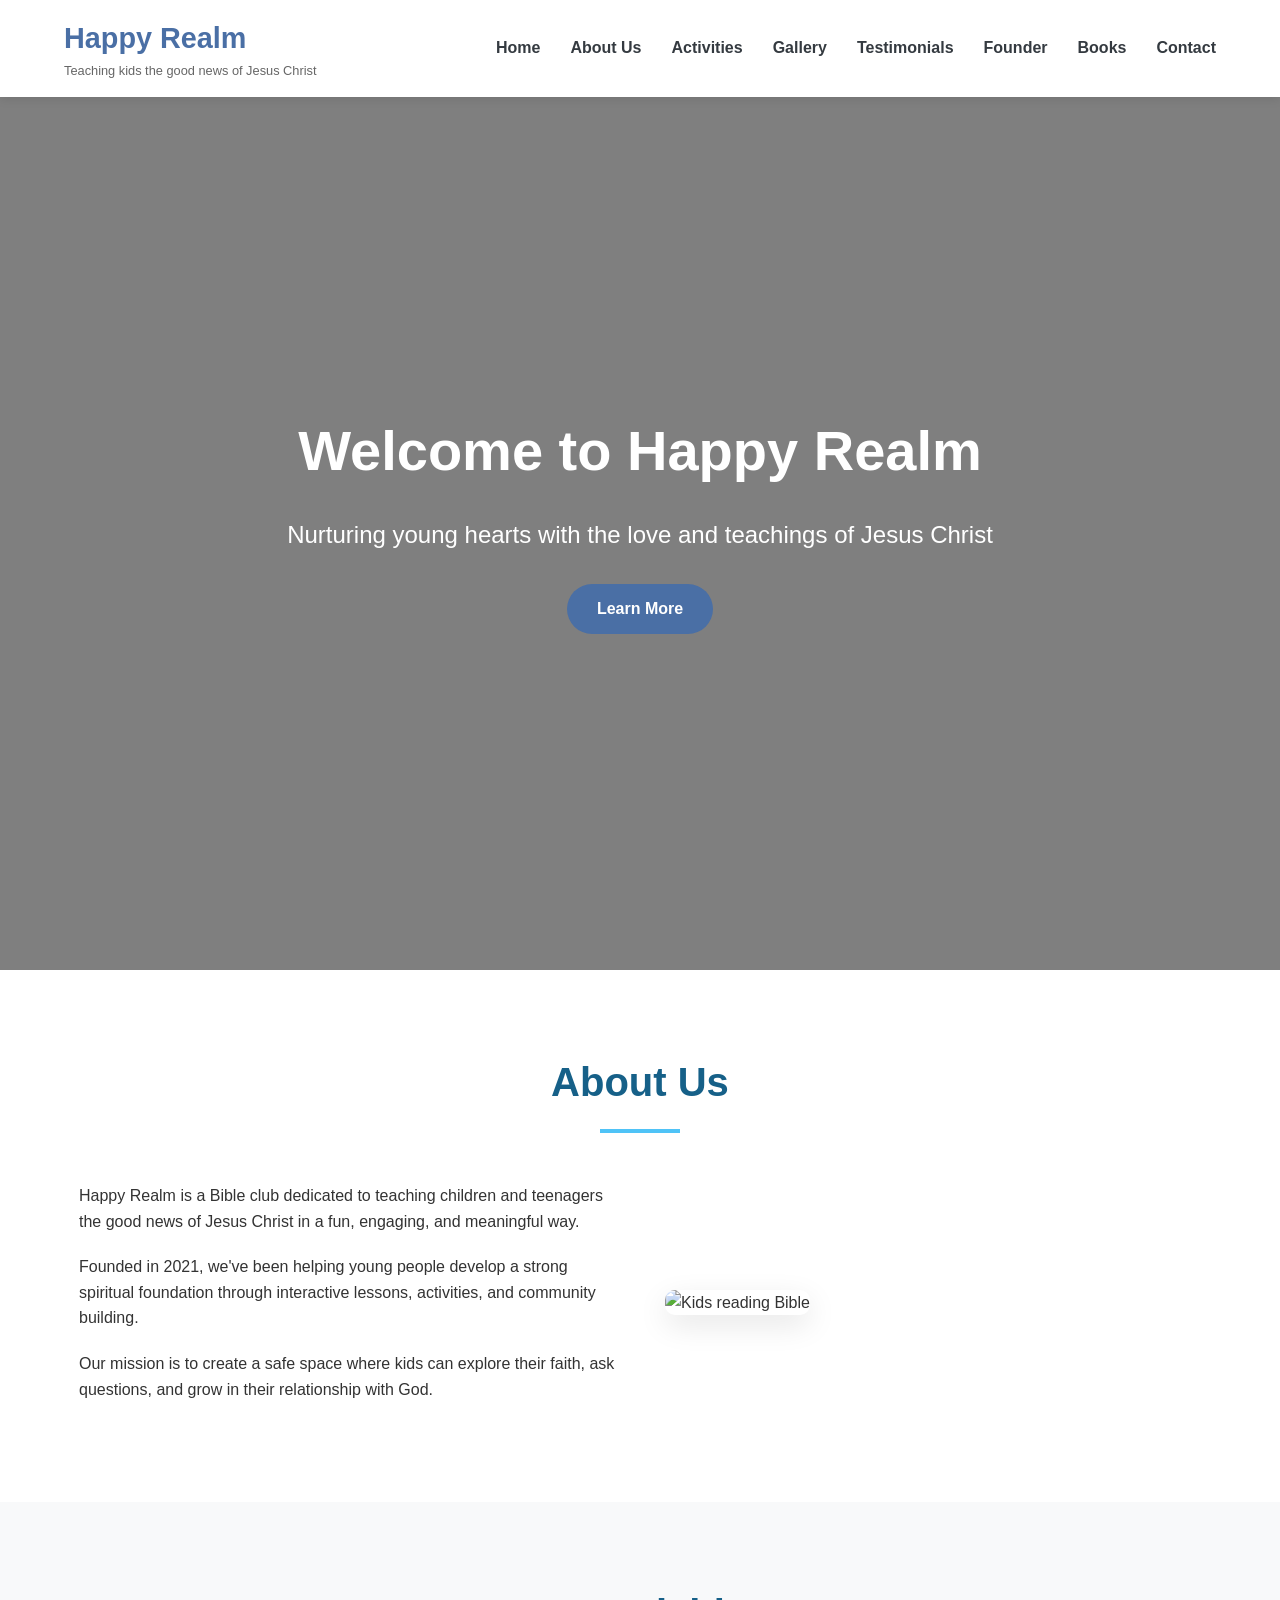
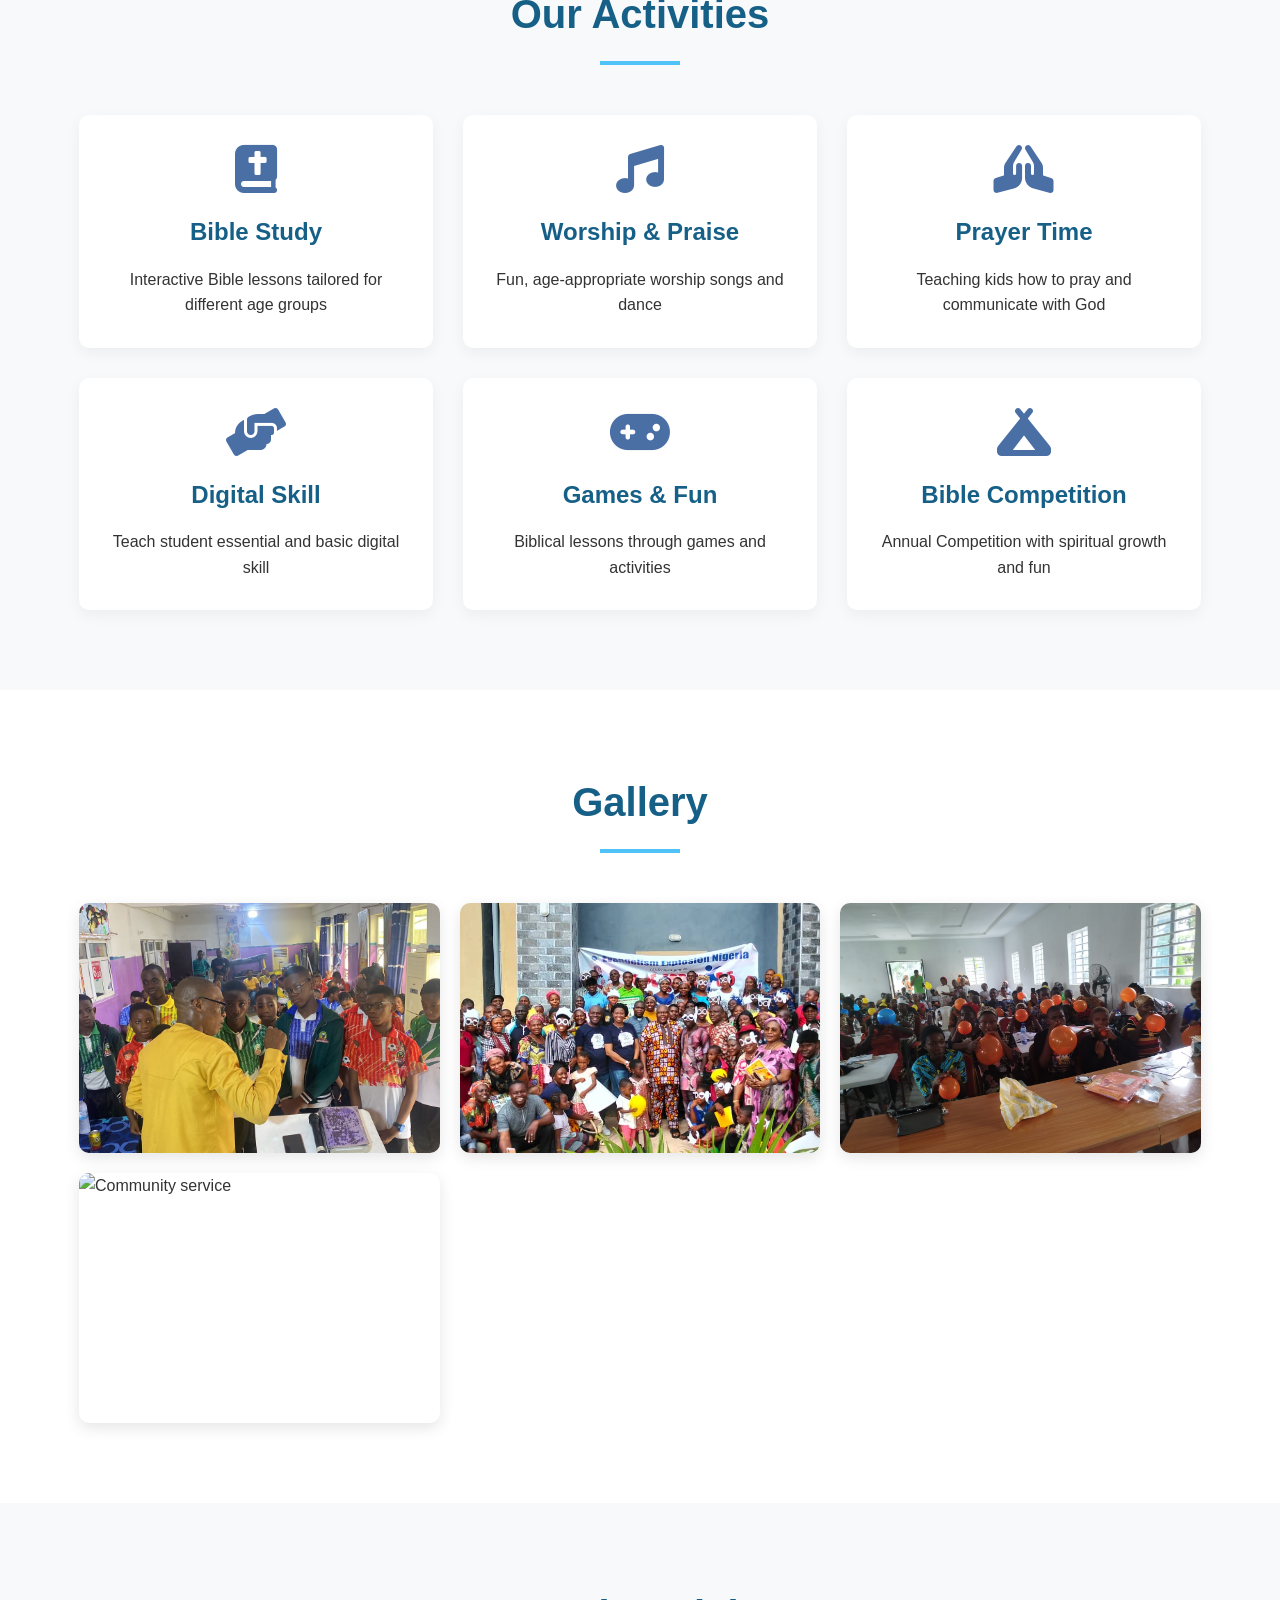
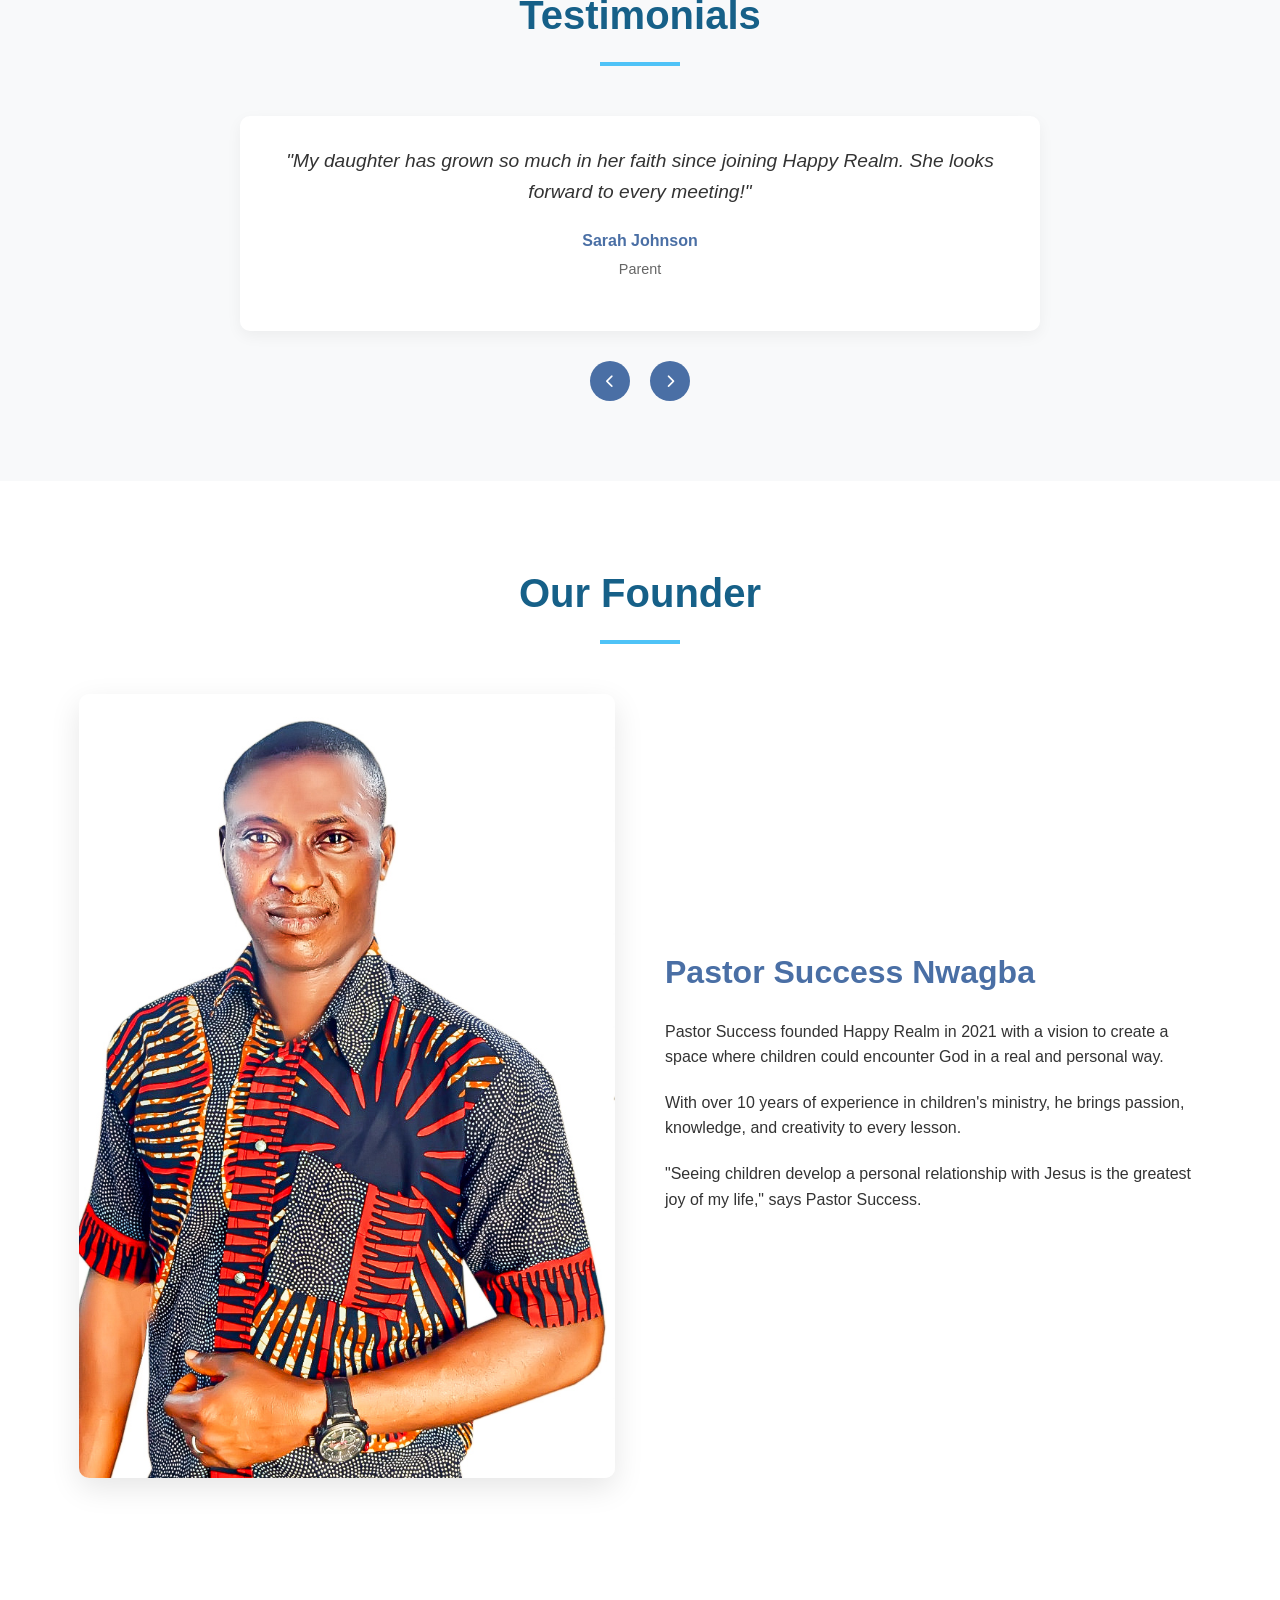
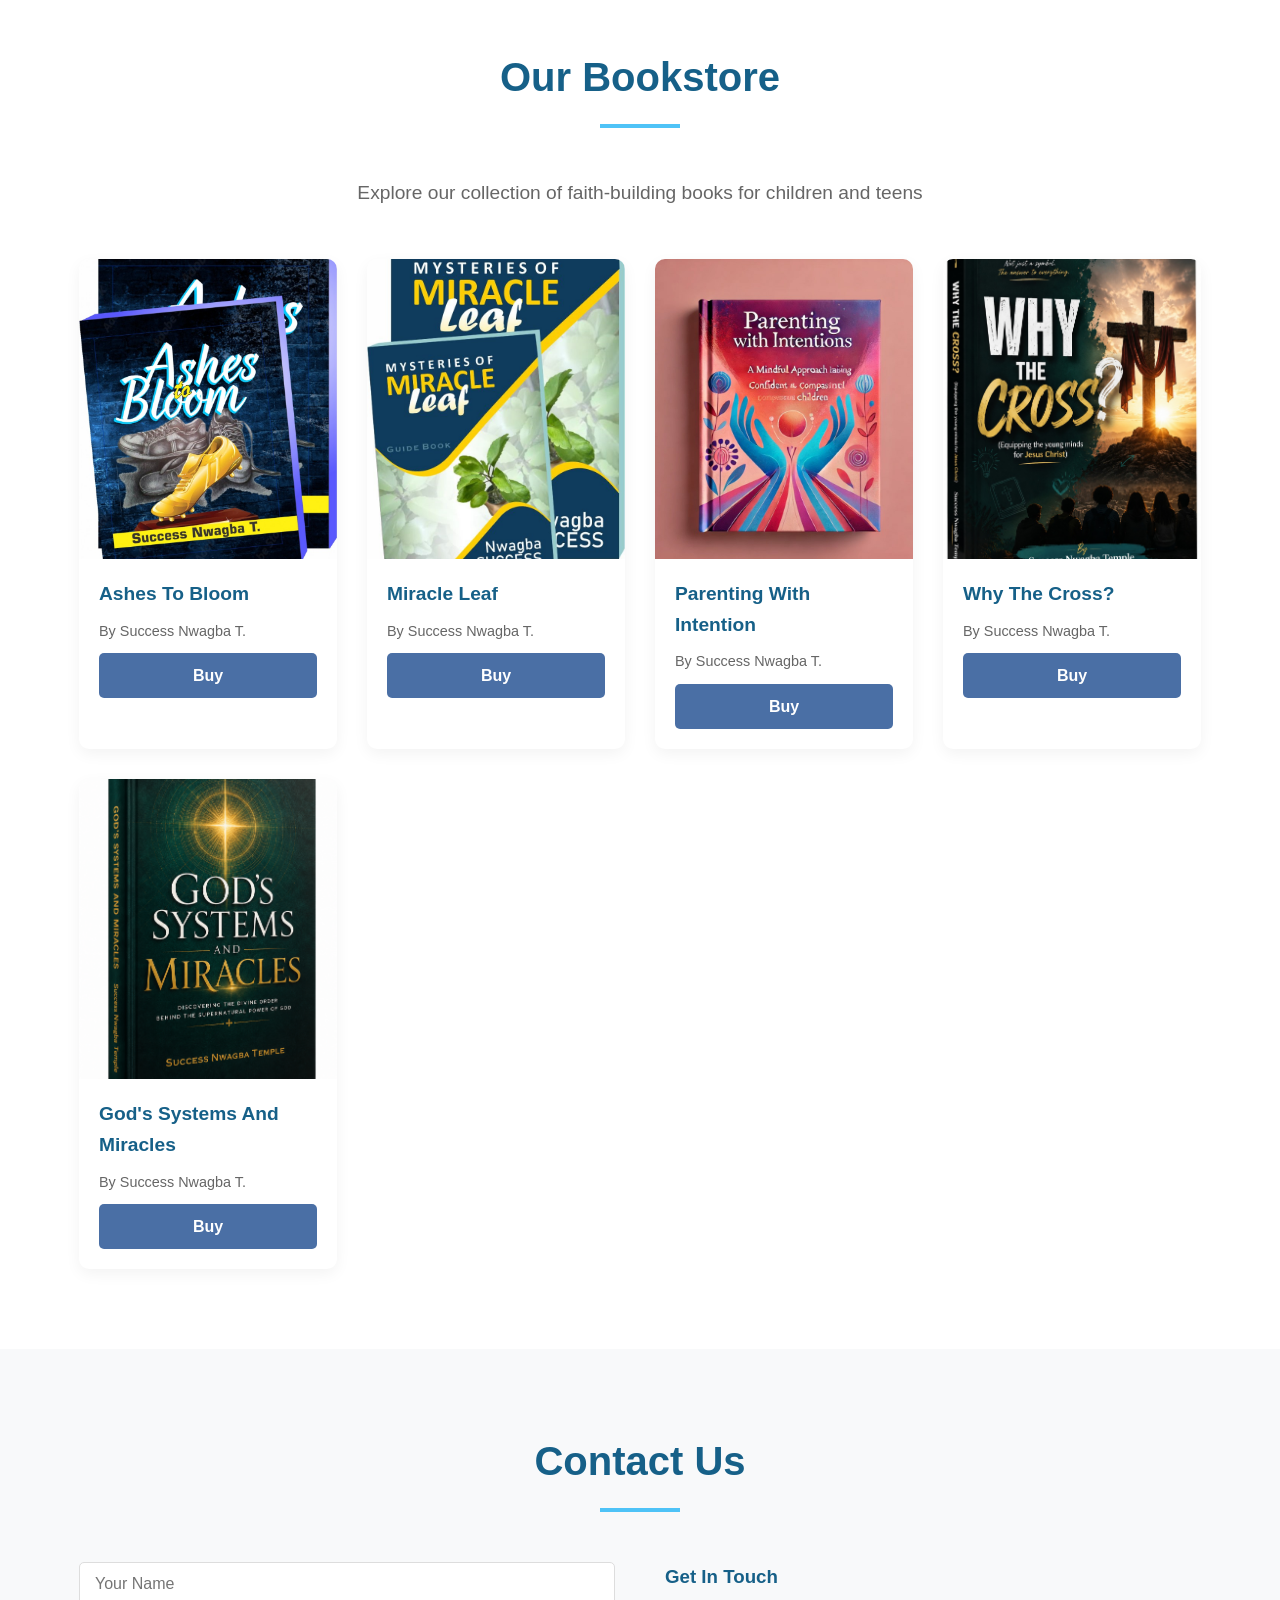
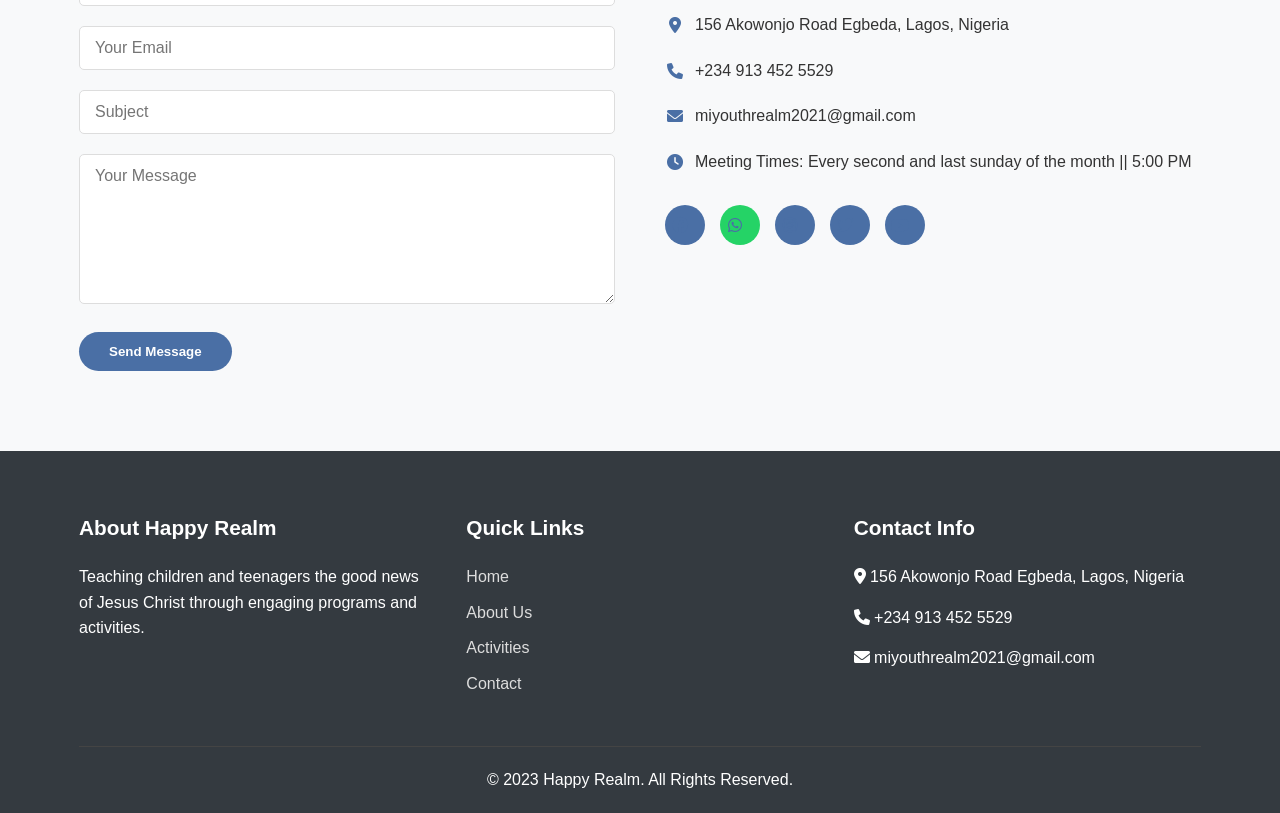
==== commit a8c68c14: "Rename stylesheet link from style.css to styles.css" ====
--- a/index.html
+++ b/index.html
@@ -5,7 +5,7 @@
   <meta name="viewport" content="width=device-width, initial-scale=1.0" />
   <title>Happy Realm - Bible Club for Kids & Teens</title>
   <link rel="stylesheet" href="https://cdnjs.cloudflare.com/ajax/libs/font-awesome/6.0.0-beta3/css/all.min.css" />
-  <link rel="stylesheet" href="style.css" />
+  <link rel="stylesheet" href="styles.css" />
 </head>
 <body>
   <!-- Header -->
--- a/styles.css
+++ b/styles.css
@@ -0,0 +1,670 @@
+/* ----- Global Styles ----- */
+:root {
+  --primary-color: #4a6fa5;
+  --secondary-color: #166088;
+  --accent-color: #4fc3f7;
+  --light-color: #f8f9fa;
+  --dark-color: #343a40;
+  --success-color: #28a745;
+  --warning-color: #ffc107;
+  --danger-color: #dc3545;
+  --font-primary: 'Segoe UI', Tahoma, Geneva, Verdana, sans-serif;
+}
+
+* {
+  margin: 0;
+  padding: 0;
+  box-sizing: border-box;
+}
+
+body {
+  font-family: var(--font-primary);
+  line-height: 1.6;
+  color: #333;
+  overflow-x: hidden;
+}
+
+.container {
+  width: 90%;
+  max-width: 1200px;
+  margin: 0 auto;
+  padding: 0 15px;
+}
+
+section {
+  padding: 80px 0;
+}
+
+.section {
+  padding: 80px 0;
+}
+
+.bg-light {
+  background-color: var(--light-color);
+}
+
+h1, h2, h3, h4, h5, h6 {
+  margin-bottom: 20px;
+  color: var(--secondary-color);
+  font-weight: 700;
+}
+
+h2 {
+  font-size: 2.5rem;
+  text-align: center;
+  margin-bottom: 50px;
+  position: relative;
+}
+
+h2::after {
+  content: '';
+  display: block;
+  width: 80px;
+  height: 4px;
+  background-color: var(--accent-color);
+  margin: 15px auto;
+}
+
+.section-subtitle {
+  text-align: center;
+  margin-bottom: 50px;
+  font-size: 1.2rem;
+  color: #666;
+}
+
+.btn {
+  display: inline-block;
+  background-color: var(--primary-color);
+  color: white;
+  padding: 12px 30px;
+  border-radius: 30px;
+  text-decoration: none;
+  font-weight: 600;
+  transition: all 0.3s ease;
+  border: none;
+  cursor: pointer;
+}
+
+.btn:hover {
+  background-color: var(--secondary-color);
+  transform: translateY(-3px);
+  box-shadow: 0 5px 15px rgba(0, 0, 0, 0.1);
+}
+
+/* ----- Header ----- */
+header {
+  background-color: white;
+  box-shadow: 0 2px 10px rgba(0, 0, 0, 0.1);
+  position: fixed;
+  width: 100%;
+  top: 0;
+  z-index: 1000;
+  transition: all 0.3s ease;
+}
+
+header .container {
+  display: flex;
+  justify-content: space-between;
+  align-items: center;
+  padding: 15px 0;
+}
+
+.logo h1 {
+  margin: 0;
+  font-size: 1.8rem;
+  color: var(--primary-color);
+}
+
+.logo p {
+  margin: 0;
+  font-size: 0.8rem;
+  color: #666;
+}
+
+nav ul {
+  display: flex;
+  list-style: none;
+}
+
+nav ul li {
+  margin-left: 30px;
+}
+
+nav ul li a {
+  text-decoration: none;
+  color: var(--dark-color);
+  font-weight: 600;
+  transition: color 0.3s ease;
+  position: relative;
+}
+
+nav ul li a:hover {
+  color: var(--primary-color);
+}
+
+nav ul li a::after {
+  content: '';
+  position: absolute;
+  width: 0;
+  height: 2px;
+  background-color: var(--primary-color);
+  bottom: -5px;
+  left: 0;
+  transition: width 0.3s ease;
+}
+
+nav ul li a:hover::after {
+  width: 100%;
+}
+
+.mobile-menu {
+  display: none;
+  font-size: 1.5rem;
+  cursor: pointer;
+}
+
+/* ----- Hero ----- */
+.hero {
+  height: 100vh;
+  background: linear-gradient(rgba(0, 0, 0, 0.5), rgba(0, 0, 0, 0.5)), url('https://images.unsplash.com/photo-1544717305-2782549b5136?ixlib=rb-1.2.1&auto=format&fit=crop&w=1350&q=80') no-repeat center center/cover;
+  color: white;
+  display: flex;
+  align-items: center;
+  text-align: center;
+  margin-top: 70px;
+}
+
+.hero-content {
+  width: 100%;
+}
+
+.hero h1 {
+  font-size: 3.5rem;
+  margin-bottom: 20px;
+  color: white;
+  animation: fadeInDown 1s ease;
+}
+
+.hero p {
+  font-size: 1.5rem;
+  margin-bottom: 30px;
+  animation: fadeInUp 1s ease;
+  animation-delay: 0.3s;
+  opacity: 0;
+  animation-fill-mode: forwards;
+}
+
+.hero .btn {
+  animation: fadeIn 1s ease;
+  animation-delay: 0.6s;
+  opacity: 0;
+  animation-fill-mode: forwards;
+}
+
+/* ----- About ----- */
+.about-content {
+  display: flex;
+  align-items: center;
+  gap: 50px;
+}
+
+.about-text {
+  flex: 1;
+}
+
+.about-text p {
+  margin-bottom: 20px;
+}
+
+.about-image {
+  flex: 1;
+}
+
+.about-image img {
+  width: 100%;
+  border-radius: 10px;
+  box-shadow: 0 10px 30px rgba(0, 0, 0, 0.1);
+}
+
+/* ----- Activities ----- */
+.activities-grid {
+  display: grid;
+  grid-template-columns: repeat(auto-fit, minmax(280px, 1fr));
+  gap: 30px;
+}
+
+.activity-card {
+  background-color: white;
+  padding: 30px;
+  border-radius: 10px;
+  text-align: center;
+  box-shadow: 0 5px 15px rgba(0, 0, 0, 0.05);
+  transition: transform 0.3s ease, box-shadow 0.3s ease;
+}
+
+.activity-card:hover {
+  transform: translateY(-10px);
+  box-shadow: 0 15px 30px rgba(0, 0, 0, 0.1);
+}
+
+.activity-card i {
+  font-size: 3rem;
+  color: var(--primary-color);
+  margin-bottom: 20px;
+}
+
+.activity-card h3 {
+  font-size: 1.5rem;
+  margin-bottom: 15px;
+}
+
+/* ----- Gallery ----- */
+.gallery-grid {
+  display: grid;
+  grid-template-columns: repeat(auto-fit, minmax(280px, 1fr));
+  gap: 20px;
+}
+
+.gallery-item {
+  position: relative;
+  overflow: hidden;
+  border-radius: 10px;
+  box-shadow: 0 5px 15px rgba(0, 0, 0, 0.1);
+  height: 250px;
+}
+
+.gallery-item img {
+  width: 100%;
+  height: 100%;
+  object-fit: cover;
+  transition: transform 0.5s ease;
+}
+
+.gallery-item:hover img {
+  transform: scale(1.1);
+}
+
+.gallery-caption {
+  position: absolute;
+  bottom: 0;
+  left: 0;
+  right: 0;
+  background-color: rgba(0, 0, 0, 0.7);
+  color: white;
+  padding: 15px;
+  transform: translateY(100%);
+  transition: transform 0.3s ease;
+}
+
+.gallery-item:hover .gallery-caption {
+  transform: translateY(0);
+}
+
+/* ----- Testimonials ----- */
+.testimonials-slider {
+  position: relative;
+  max-width: 800px;
+  margin: 0 auto;
+}
+
+.testimonial {
+  background-color: white;
+  padding: 30px;
+  border-radius: 10px;
+  box-shadow: 0 5px 15px rgba(0, 0, 0, 0.05);
+  text-align: center;
+  display: none;
+}
+
+.testimonial.active {
+  display: block;
+  animation: fadeIn 0.5s ease;
+}
+
+.testimonial p {
+  font-size: 1.2rem;
+  font-style: italic;
+  margin-bottom: 20px;
+}
+
+.testimonial-author h4 {
+  color: var(--primary-color);
+  margin-bottom: 5px;
+}
+
+.testimonial-author p {
+  font-size: 0.9rem;
+  color: #666;
+  font-style: normal;
+}
+
+.slider-controls {
+  display: flex;
+  justify-content: center;
+  margin-top: 30px;
+  gap: 20px;
+}
+
+.slider-controls button {
+  background-color: var(--primary-color);
+  color: white;
+  border: none;
+  width: 40px;
+  height: 40px;
+  border-radius: 50%;
+  cursor: pointer;
+  transition: background-color 0.3s ease;
+}
+
+.slider-controls button:hover {
+  background-color: var(--secondary-color);
+}
+
+/* ----- Founder ----- */
+.founder-content {
+  display: flex;
+  align-items: center;
+  gap: 50px;
+}
+
+.founder-image {
+  flex: 1;
+}
+
+.founder-image img {
+  width: 100%;
+  border-radius: 10px;
+  box-shadow: 0 10px 30px rgba(0, 0, 0, 0.1);
+}
+
+.founder-text {
+  flex: 1;
+}
+
+.founder-text h3 {
+  font-size: 2rem;
+  color: var(--primary-color);
+}
+
+.founder-text p {
+  margin-bottom: 20px;
+}
+
+/* ----- Books ----- */
+.books-grid {
+  display: grid;
+  grid-template-columns: repeat(auto-fill, minmax(250px, 1fr));
+  gap: 30px;
+}
+
+.book-card {
+  background-color: white;
+  border-radius: 10px;
+  overflow: hidden;
+  box-shadow: 0 5px 15px rgba(0, 0, 0, 0.05);
+  transition: transform 0.3s ease, box-shadow 0.3s ease;
+}
+
+.book-card:hover {
+  transform: translateY(-10px);
+  box-shadow: 0 15px 30px rgba(0, 0, 0, 0.1);
+}
+
+.book-image {
+  height: 300px;
+  overflow: hidden;
+}
+
+.book-image img {
+  width: 100%;
+  height: 100%;
+  object-fit: cover;
+  transition: transform 0.5s ease;
+}
+
+.book-card:hover .book-image img {
+  transform: scale(1.05);
+}
+
+.book-info {
+  padding: 20px;
+}
+
+.book-info h3 {
+  font-size: 1.2rem;
+  margin-bottom: 10px;
+}
+
+.book-info .author {
+  color: #666;
+  font-size: 0.9rem;
+  margin-bottom: 10px;
+}
+
+.add-to-cart {
+  display: inline-block;
+  width: 100%;
+  padding: 10px;
+  background-color: var(--primary-color);
+  color: white;
+  border: none;
+  border-radius: 5px;
+  cursor: pointer;
+  text-align: center;
+  text-decoration: none;
+  font-weight: 600;
+  transition: background-color 0.3s ease;
+}
+
+.add-to-cart:hover {
+  background-color: var(--secondary-color);
+}
+
+/* ----- Contact ----- */
+.contact-content {
+  display: flex;
+  gap: 50px;
+}
+
+.contact-form {
+  flex: 1;
+}
+
+.contact-info {
+  flex: 1;
+}
+
+.form-group {
+  margin-bottom: 20px;
+}
+
+.form-group input,
+.form-group textarea {
+  width: 100%;
+  padding: 12px 15px;
+  border: 1px solid #ddd;
+  border-radius: 5px;
+  font-family: inherit;
+  font-size: 1rem;
+  transition: border-color 0.3s ease;
+}
+
+.form-group input:focus,
+.form-group textarea:focus {
+  outline: none;
+  border-color: var(--primary-color);
+}
+
+.form-group textarea {
+  min-height: 150px;
+  resize: vertical;
+}
+
+.contact-info p {
+  margin-bottom: 20px;
+  display: flex;
+  align-items: center;
+}
+
+.contact-info i {
+  margin-right: 10px;
+  color: var(--primary-color);
+  width: 20px;
+  text-align: center;
+}
+
+.social-links {
+  display: flex;
+  gap: 15px;
+  margin-top: 30px;
+  flex-wrap: wrap;
+}
+
+.social-links a {
+  display: flex;
+  align-items: center;
+  justify-content: center;
+  width: 40px;
+  height: 40px;
+  background-color: var(--primary-color);
+  color: white;
+  border-radius: 50%;
+  transition: background-color 0.3s ease, transform 0.3s ease;
+  text-decoration: none;
+}
+
+.social-links a:hover {
+  background-color: var(--secondary-color);
+  transform: translateY(-3px);
+}
+
+.whatsapp-link {
+  background-color: #25D366 !important;
+}
+
+.whatsapp-link:hover {
+  background-color: #128C7E !important;
+}
+
+/* ----- Footer ----- */
+footer {
+  background-color: var(--dark-color);
+  color: white;
+  padding: 60px 0 20px;
+}
+
+.footer-content {
+  display: grid;
+  grid-template-columns: repeat(auto-fit, minmax(250px, 1fr));
+  gap: 40px;
+  margin-bottom: 40px;
+}
+
+.footer-section h3 {
+  color: white;
+  margin-bottom: 20px;
+  font-size: 1.3rem;
+}
+
+.footer-section p {
+  margin-bottom: 15px;
+}
+
+.footer-section ul {
+  list-style: none;
+}
+
+.footer-section ul li {
+  margin-bottom: 10px;
+}
+
+.footer-section ul li a {
+  color: #ddd;
+  text-decoration: none;
+  transition: color 0.3s ease;
+}
+
+.footer-section ul li a:hover {
+  color: var(--accent-color);
+}
+
+.footer-bottom {
+  text-align: center;
+  padding-top: 20px;
+  border-top: 1px solid #444;
+}
+
+/* ----- Animations ----- */
+@keyframes fadeIn {
+  from { opacity: 0; }
+  to { opacity: 1; }
+}
+
+@keyframes fadeInDown {
+  from { opacity: 0; transform: translateY(-20px); }
+  to { opacity: 1; transform: translateY(0); }
+}
+
+@keyframes fadeInUp {
+  from { opacity: 0; transform: translateY(20px); }
+  to { opacity: 1; transform: translateY(0); }
+}
+
+/* ----- Responsive ----- */
+@media (max-width: 992px) {
+  .about-content,
+  .founder-content,
+  .contact-content {
+    flex-direction: column;
+  }
+  .about-image,
+  .founder-image,
+  .contact-form,
+  .contact-info {
+    width: 100%;
+  }
+  section {
+    padding: 60px 0;
+  }
+}
+
+@media (max-width: 768px) {
+  nav ul {
+    display: none;
+    position: absolute;
+    top: 100%;
+    left: 0;
+    right: 0;
+    background-color: white;
+    flex-direction: column;
+    padding: 20px;
+    box-shadow: 0 5px 10px rgba(0, 0, 0, 0.1);
+  }
+  nav ul.show {
+    display: flex;
+  }
+  nav ul li {
+    margin: 10px 0;
+  }
+  .mobile-menu {
+    display: block;
+  }
+  .hero h1 {
+    font-size: 2.5rem;
+  }
+  .hero p {
+    font-size: 1.2rem;
+  }
+  h2 {
+    font-size: 2rem;
+  }
+}
+
+@media (max-width: 576px) {
+  .hero h1 {
+    font-size: 2rem;
+  }
+  .hero p {
+    font-size: 1rem;
+  }
+}
